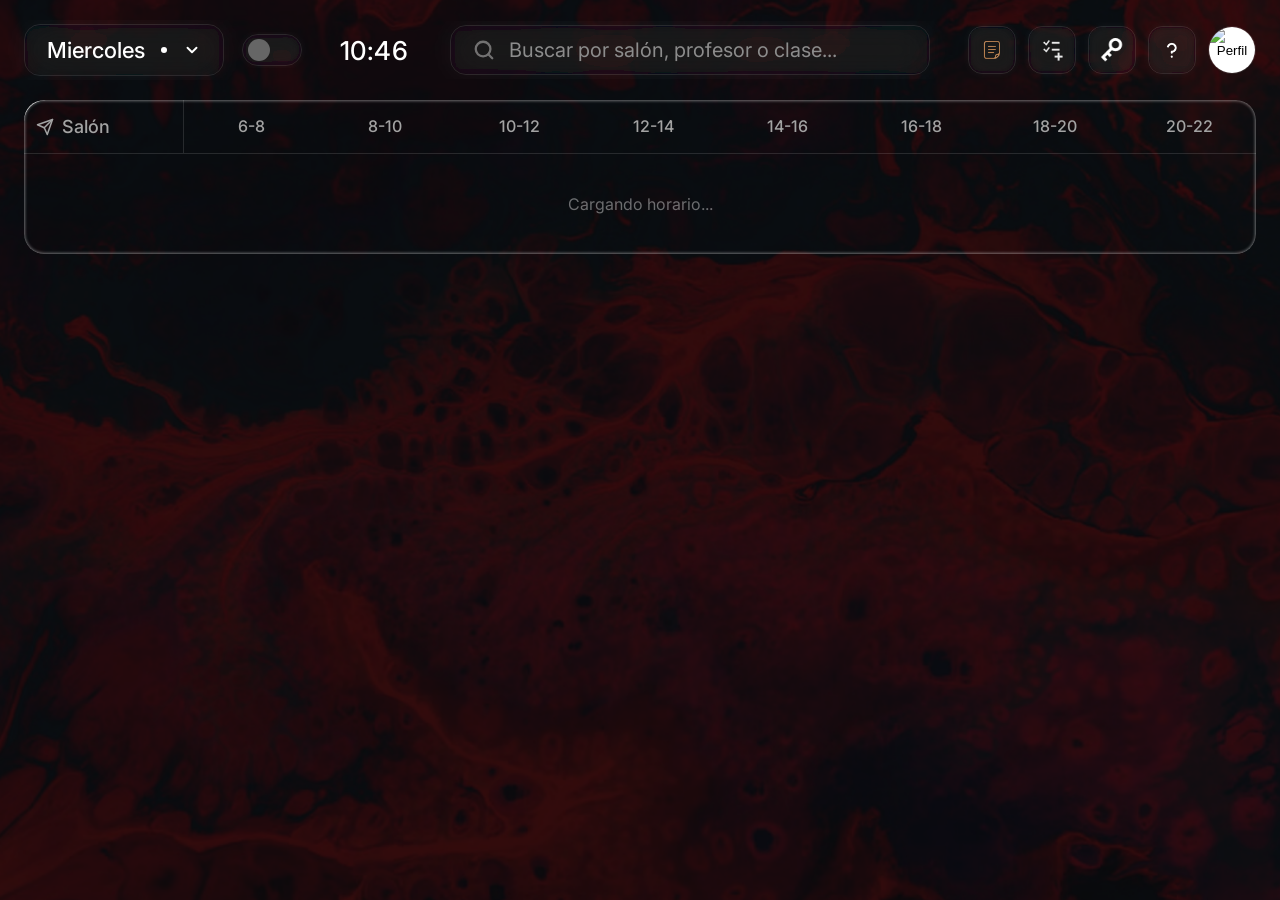
==== index.html @ c446863a "Login with Google on Vercel" ====
<!DOCTYPE html>
<html lang="es">
<head>
    <meta charset="UTF-8">
    <meta name="viewport" content="width=device-width, initial-scale=1.0">
    <title>Gestor de Horarios</title>
    <link rel="icon" type="image/png" href="https://upload.wikimedia.org/wikipedia/en/thumb/4/40/Aphex_Twin_logo.svg/960px-Aphex_Twin_logo.svg.png?_=20250713090340">
    <link rel="stylesheet" href="style.css">
    <style>
        /* ══════════════════════════════════
           OVERLAY OBSERVACIONES
        ══════════════════════════════════ */
        .obs-overlay {
            display: none; position: fixed; inset: 0; z-index: 999;
            background: rgba(0,0,0,0.3);
        }
        .obs-overlay.open { display: block; }

        /* ══════════════════════════════════
           PANEL LATERAL OBSERVACIONES
        ══════════════════════════════════ */
        .obs-panel {
            position: fixed; top: 0; right: -100vw; width: min(420px, 92vw);
            height: 100vh; z-index: 1000; display: flex; flex-direction: column;
            transition: right 0.35s cubic-bezier(0.4,0,0.2,1); overflow: hidden;
        }
        .obs-panel.open { right: 0; }
        .obs-panel::before {
            content: ''; position: absolute; inset: 0;
            background: rgba(10,6,7,0.92);
            backdrop-filter: blur(100px); -webkit-backdrop-filter: blur(100px);
            z-index: 0; border-left: 1px solid rgba(255,255,255,0.1);
        }
        .obs-panel > * { position: relative; z-index: 1; }
        .obs-content {
            flex: 1; overflow-y: auto; padding: 32px 24px 24px;
            scrollbar-width: none; -ms-overflow-style: none;
        }
        .obs-content::-webkit-scrollbar { display: none; }
        .obs-main-title { font-family:'Inter',sans-serif; font-size:28px; font-weight:700; color:#fff; margin:0 0 6px; line-height:1.1; }
        .obs-subtitle { font-family:'Inter',sans-serif; font-size:15px; color:rgba(255,255,255,0.65); margin:0 0 24px; line-height:1.4; }
        .obs-section-title { font-family:'Inter',sans-serif; font-size:18px; font-weight:700; color:#fff; margin:0 0 14px; }
        .obs-textarea { width:100%; background:rgba(255,255,255,0.06); border:1px solid rgba(255,255,255,0.12); border-radius:12px; padding:14px 16px; color:#fff; font-family:'Inter',sans-serif; font-size:15px; resize:none; min-height:90px; outline:none; box-sizing:border-box; transition:border-color 0.2s; }
        .obs-textarea::placeholder { color:rgba(255,255,255,0.3); font-style:italic; }
        .obs-textarea:focus { border-color:rgba(255,255,255,0.28); }
        .obs-add-btn { width:100%; margin-top:10px; padding:13px; background:#1a3a5c; border:1px solid rgba(100,160,230,0.3); border-radius:12px; color:#fff; font-family:'Inter',sans-serif; font-size:16px; font-weight:600; cursor:pointer; transition:background 0.2s; }
        .obs-add-btn:hover { background:#1e4570; }
        .obs-list { margin-top:16px; display:flex; flex-direction:column; gap:10px; }
        .obs-item { background:rgba(255,255,255,0.06); border:1px solid rgba(255,255,255,0.1); border-radius:12px; padding:14px 16px; }
        .obs-item-text { font-family:'Inter',sans-serif; font-size:15px; color:#fff; line-height:1.4; margin-bottom:10px; cursor:text; }
        .obs-item-edit { width:100%; background:rgba(255,255,255,0.08); border:1px solid rgba(255,255,255,0.25); border-radius:8px; padding:10px 12px; color:#fff; font-family:'Inter',sans-serif; font-size:15px; resize:none; min-height:60px; outline:none; box-sizing:border-box; margin-bottom:10px; line-height:1.4; }
        .obs-item-footer { display:flex; align-items:center; justify-content:space-between; }
        .obs-item-meta { font-family:'Inter',sans-serif; font-size:13px; color:rgba(255,255,255,0.4); }
        .obs-item-actions { display:flex; gap:10px; }
        .obs-icon-btn { background:transparent; border:none; cursor:pointer; padding:2px; display:flex; align-items:center; justify-content:center; opacity:0.6; transition:opacity 0.2s; }
        .obs-icon-btn:hover { opacity:1; }
        .obs-divider { height:1px; background:rgba(255,255,255,0.08); margin:24px 0; }
        .obs-empty-text { font-family:'Inter',sans-serif; font-size:14px; color:rgba(255,255,255,0.4); font-style:italic; line-height:1.5; margin:0; text-align:center; }

        /* Observaciones por Celda */
        .obs-per-cell-list { display:flex; flex-direction:column; gap:10px; margin-bottom: 10px; }
        .obs-cell-block { background:rgba(144,174,234,0.07); border:1px solid rgba(144,174,234,0.2); border-radius:12px; padding:12px 14px; }
        .obs-cell-title { font-family:'Inter',sans-serif; font-size:13px; font-weight:700; color:#90AEEA; margin-bottom:8px; text-transform:uppercase; letter-spacing:0.2px; }
        .obs-cell-notes { display:flex; flex-direction:column; gap:6px; }
        .obs-cell-note { font-family:'Inter',sans-serif; font-size:14px; color:#fff; line-height:1.4; padding-left:10px; border-left:2px solid rgba(144,174,234,0.4); }

        /* ══════════════════════════════════
           DROPDOWN DE SELECCIÓN DE DÍA
        ══════════════════════════════════ */
        .day-dropdown {
            display: none; position: fixed; min-width: 180px;
            background: rgba(10,7,8,0.55); backdrop-filter: blur(40px) saturate(150%);
            -webkit-backdrop-filter: blur(40px) saturate(150%);
            border: 1px solid rgba(255,255,255,0.15); border-radius: 16px;
            padding: 6px; z-index: 9999; box-shadow: 0 20px 50px rgba(0,0,0,0.65);
        }
        .day-dropdown.open { display: block; }
        .day-dropdown-item { display:flex; align-items:center; justify-content:space-between; gap:10px; padding:10px 14px; border-radius:10px; font-family:'Inter',sans-serif; font-size:15px; font-weight:500; color:rgba(255,255,255,0.85); cursor:pointer; transition:background 0.15s; white-space:nowrap; }
        .day-dropdown-item:hover { background:rgba(255,255,255,0.08); }
        .day-dropdown-item.dia-seleccionado { background:rgba(144,174,234,0.12); color:#fff; font-weight:600; }
        .day-hoy-tag { display:none; font-size:10.5px; font-weight:700; color:#90AEEA; background:rgba(144,174,234,0.18); padding:2px 8px; border-radius:20px; letter-spacing:0.3px; text-transform:uppercase; }
        .day-dropdown-item.dia-hoy .day-hoy-tag { display:inline-block; }
        .day-dropdown-item.dia-hoy { color:#90AEEA; }

        /* ══════════════════════════════════
           PANEL DE CUENTA / LOGIN
        ══════════════════════════════════ */
        .account-dropdown { display:none; position:fixed; min-width:260px; background:rgba(10,7,8,0.55); backdrop-filter:blur(40px) saturate(150%); -webkit-backdrop-filter:blur(40px) saturate(150%); border:1px solid rgba(255,255,255,0.15); border-radius:16px; padding:14px; z-index:9999; box-shadow:0 20px 50px rgba(0,0,0,0.65); font-family:'Inter',sans-serif; }
        .account-dropdown.open { display:block; }
        .account-google-btn { width:100%; display:flex; align-items:center; justify-content:center; gap:10px; padding:11px 16px; background:rgba(255,255,255,0.95); border:none; border-radius:10px; color:#1f1f1f; font-family:'Inter',sans-serif; font-size:14px; font-weight:600; cursor:pointer; transition:background 0.2s; }
        .account-google-btn:hover { background:#fff; }
        .account-user-info { display:flex; align-items:center; gap:12px; margin-bottom:12px; }
        .account-user-photo { width:42px; height:42px; border-radius:50%; object-fit:cover; flex-shrink:0; }
        .account-user-name { font-size:14px; font-weight:600; color:#fff; }
        .account-user-email { font-size:12px; color:rgba(255,255,255,0.5); }
        .account-role-tag { display:inline-block; font-size:11px; font-weight:700; padding:4px 10px; border-radius:20px; margin-bottom:12px; letter-spacing:0.3px; text-transform:uppercase; background:rgba(255,255,255,0.1); color:rgba(255,255,255,0.6); }
        .account-role-tag.es-admin { background:rgba(144,174,234,0.18); color:#90AEEA; }
        .account-logout-btn { width:100%; padding:10px; background:rgba(255,255,255,0.08); border:1px solid rgba(255,255,255,0.13); border-radius:10px; color:#fff; font-family:'Inter',sans-serif; font-size:13.5px; font-weight:600; cursor:pointer; transition:background 0.2s; }
        .account-logout-btn:hover { background:rgba(255,255,255,0.14); }
        .account-divider { height:1px; background:rgba(255,255,255,0.1); margin:12px 0; }
        .account-action-btn { width:100%; display:flex; align-items:center; gap:10px; padding:10px 12px; background:rgba(255,255,255,0.05); border:1px solid rgba(255,255,255,0.1); border-radius:10px; color:rgba(255,255,255,0.85); font-family:'Inter',sans-serif; font-size:13.5px; font-weight:500; cursor:pointer; transition:background 0.2s; margin-bottom:8px; }
        .account-action-btn:hover { background:rgba(255,255,255,0.1); }
        .account-action-btn:last-of-type { margin-bottom:0; }

        /* ══════════════════════════════════
           PANEL DE GESTIÓN DE ADMINISTRADORES
        ══════════════════════════════════ */
        .admins-panel-backdrop {
            display: none; position: fixed; inset: 0; z-index: 7000;
            background: rgba(0,0,0,0.55); backdrop-filter: blur(12px); -webkit-backdrop-filter: blur(12px);
            align-items: center; justify-content: center; padding: 20px; box-sizing: border-box;
        }
        .admins-panel-backdrop.open { display: flex; }
        .admins-panel-dialog {
            width: 100%; max-width: 460px; max-height: 80vh; overflow-y: auto;
            background: rgba(20,17,18,0.94); border: 1px solid rgba(255,255,255,0.13);
            border-radius: 20px; padding: 24px; color: #fff; font-family: 'Inter', sans-serif;
            box-shadow: 0 24px 60px rgba(0,0,0,0.6); scrollbar-width: none;
        }
        .admins-panel-dialog::-webkit-scrollbar { display: none; }
        .ap-title { font-size: 20px; font-weight: 700; margin: 0 0 8px; }
        .ap-desc { font-size: 13px; color: rgba(255,255,255,0.5); line-height: 1.5; margin: 0 0 16px; }
        .ap-search {
            display: flex; align-items: center; gap: 8px; padding: 9px 13px; margin-bottom: 14px;
            background: rgba(255,255,255,0.06); border: 1px solid rgba(255,255,255,0.12); border-radius: 11px;
        }
        .ap-search input {
            flex: 1; background: none; border: none; outline: none; color: #fff;
            font-family: 'Inter', sans-serif; font-size: 13.5px;
        }
        .ap-search input::placeholder { color: rgba(255,255,255,0.3); }
        .ap-search svg { color: rgba(255,255,255,0.4); flex-shrink: 0; }
        .ap-loading, .ap-empty {
            text-align: center; padding: 24px 0; font-size: 13px; color: rgba(255,255,255,0.35); font-style: italic;
        }
        .ap-usuario {
            display: flex; align-items: center; gap: 11px; padding: 10px;
            border-radius: 11px; margin-bottom: 6px; transition: background 0.15s;
        }
        .ap-usuario:hover { background: rgba(255,255,255,0.04); }
        .ap-usuario-foto { width: 36px; height: 36px; border-radius: 50%; object-fit: cover; flex-shrink: 0; }
        .ap-usuario-info { flex: 1; min-width: 0; }
        .ap-usuario-nombre { font-size: 13.5px; font-weight: 600; color: #fff; overflow: hidden; text-overflow: ellipsis; white-space: nowrap; }
        .ap-usuario-email { font-size: 11.5px; color: rgba(255,255,255,0.4); overflow: hidden; text-overflow: ellipsis; white-space: nowrap; }
        .ap-toggle-btn {
            padding: 6px 12px; border-radius: 8px; font-family: 'Inter', sans-serif; font-size: 12px;
            font-weight: 600; cursor: pointer; border: 1px solid; transition: background 0.2s; flex-shrink: 0; white-space: nowrap;
        }
        .ap-toggle-btn.es-admin { background: rgba(144,174,234,0.15); color: #90AEEA; border-color: rgba(144,174,234,0.35); }
        .ap-toggle-btn.es-admin:hover { background: rgba(220,80,80,0.15); color: #e05252; border-color: rgba(220,80,80,0.3); }
        .ap-toggle-btn.no-admin { background: rgba(255,255,255,0.06); color: rgba(255,255,255,0.65); border-color: rgba(255,255,255,0.13); }
        .ap-toggle-btn.no-admin:hover { background: rgba(111,207,151,0.15); color: #6fcf97; border-color: rgba(111,207,151,0.3); }
        .ap-toggle-btn:disabled { opacity: 0.5; cursor: wait; }
        .ap-btn-cerrar {
            width: 100%; margin-top: 14px; padding: 11px; border-radius: 11px;
            background: rgba(255,255,255,0.1); border: none; color: #fff;
            font-family: 'Inter', sans-serif; font-size: 13.5px; font-weight: 600;
            cursor: pointer; transition: background 0.2s;
        }
        .ap-btn-cerrar:hover { background: rgba(255,255,255,0.16); }

        /* ══════════════════════════════════
           DIÁLOGO DE IMPORTACIÓN DE EXCEL
        ══════════════════════════════════ */
        .import-backdrop { display:none; position:fixed; inset:0; z-index:6000; background:rgba(0,0,0,0.55); backdrop-filter:blur(12px); -webkit-backdrop-filter:blur(12px); align-items:center; justify-content:center; padding:20px; box-sizing:border-box; }
        .import-backdrop.open { display:flex; }
        .import-dialog { width:100%; max-width:480px; max-height:80vh; overflow-y:auto; background:rgba(20,17,18,0.92); border:1px solid rgba(255,255,255,0.13); border-radius:20px; padding:26px; color:#fff; font-family:'Inter',sans-serif; box-shadow:0 24px 60px rgba(0,0,0,0.6); scrollbar-width:none; }
        .import-dialog::-webkit-scrollbar { display:none; }
        .import-title { font-size:21px; font-weight:700; margin:0 0 8px; }
        .import-desc { font-size:13.5px; color:rgba(255,255,255,0.6); line-height:1.5; margin:0 0 18px; }
        .import-desc strong { color:#e0a83d; }
        .import-summary { background:rgba(255,255,255,0.05); border:1px solid rgba(255,255,255,0.1); border-radius:12px; padding:14px 16px; font-size:14px; line-height:1.7; margin-bottom:12px; }
        .import-summary .ok-count { color:#6fcf97; font-weight:700; }
        .import-summary .err-count { color:#e05252; font-weight:700; }
        .import-errors { max-height:160px; overflow-y:auto; font-size:12.5px; color:rgba(255,255,255,0.55); background:rgba(224,82,82,0.07); border:1px solid rgba(224,82,82,0.2); border-radius:10px; padding:10px 12px; margin-bottom:16px; display:none; }
        .import-errors.show { display:block; }
        .import-errors div { padding:3px 0; }
        .import-actions { display:flex; gap:10px; }
        .import-btn { flex:1; padding:12px; border-radius:12px; font-family:'Inter',sans-serif; font-size:14.5px; font-weight:600; cursor:pointer; border:none; transition:background 0.2s, opacity 0.2s; }
        .import-btn-cancel { background:rgba(255,255,255,0.1); color:#fff; }
        .import-btn-cancel:hover { background:rgba(255,255,255,0.16); }
        .import-btn-confirm { background:#1a3a5c; color:#fff; border:1px solid rgba(100,160,230,0.3); }
        .import-btn-confirm:hover { background:#1e4570; }
        .import-btn-confirm:disabled { opacity:0.4; cursor:not-allowed; }

        /* ══════════════════════════════════
           PANTALLA DE LOGIN
        ══════════════════════════════════ */
        .login-screen { display:none; position:fixed; inset:0; z-index:5000; align-items:center; justify-content:center; background:rgba(0,0,0,0.35); backdrop-filter:blur(8px); -webkit-backdrop-filter:blur(8px); }
        .login-screen.show { display:flex; }
        .login-card { width:100%; max-width:420px; margin:24px; padding:56px 48px 44px; border-radius:28px; background:rgba(20,17,18,0.55); border:1px solid rgba(255,255,255,0.12); backdrop-filter:blur(30px) saturate(140%); -webkit-backdrop-filter:blur(30px) saturate(140%); box-shadow:0 30px 70px rgba(0,0,0,0.55); display:flex; flex-direction:column; align-items:center; text-align:center; }
        .login-logo { width:96px; height:auto; margin-bottom:28px; }
        .login-subtitle { font-family:'Inter',sans-serif; font-size:17px; font-weight:500; color:#fff; margin:0 0 22px; }
        .login-google-btn { width:100%; display:flex; align-items:center; justify-content:center; gap:12px; padding:14px 20px; background:rgba(255,255,255,0.07); border:1px solid rgba(255,255,255,0.14); border-radius:14px; color:#fff; font-family:'Inter',sans-serif; font-size:15.5px; font-weight:500; cursor:pointer; transition:background 0.2s; }
        .login-google-btn:hover { background:rgba(255,255,255,0.12); }
        .login-continue-link { margin-top:18px; background:none; border:none; color:rgba(255,255,255,0.4); font-family:'Inter',sans-serif; font-size:13px; cursor:pointer; text-decoration:underline; text-underline-offset:3px; transition:color 0.2s; }
        .login-continue-link:hover { color:rgba(255,255,255,0.65); }

        /* ══════════════════════════════════
           MODO SOLO LECTURA
        ══════════════════════════════════ */
        body.modo-solo-lectura .class-card { cursor:default !important; pointer-events:none; }
        body.modo-solo-lectura .class-card .obs-indicator { pointer-events:none; }

        /* ══════════════════════════════════
           TARJETAS — FUENTES AJUSTADAS
           prof-name más grande, class-subject más pequeña
        ══════════════════════════════════ */
        .class-card { cursor:grab; overflow:hidden; box-sizing:border-box; }
        .class-card:active { cursor:grabbing; }
        .class-card.dragging { opacity:0.4; transform:scale(0.97); }
        .card-wrapper.drag-over .class-card { outline:2px solid rgba(144,174,234,0.8); background:rgba(144,174,234,0.08); }

        /* Nombre del profesor: más grande y con mayor peso */
        .class-card .prof-name {
            font-size: 13px !important;
            font-weight: 700 !important;
            line-height: 1.2 !important;
        }
        /* Nombre de la clase: más pequeño y más delgado */
        .class-card .class-subject {
            font-size: 12px !important;
            font-weight: 400 !important;
            line-height: 1.25 !important;
            color: rgba(255,255,255,0.85) !important;
        }

        .class-card .prof-name,
        .class-card .class-subject,
        .class-card .room-code,
        .class-card .estado-label { overflow-wrap:break-word; word-break:break-word; hyphens:auto; max-width:100%; }
        .class-card .room-code { max-width:calc(100% - 16px); }

        .grid-cell.card-wrapper { min-width:0; overflow:hidden; }
        .schedule-grid { overflow-x:auto; }

        /* ══════════════════════════════════
           DIALOGO INTERCAMBIAR
        ══════════════════════════════════ */
        .swap-backdrop { display:none; position:fixed; inset:0; z-index:2000; background:rgba(0,0,0,0.5); backdrop-filter:blur(12px); -webkit-backdrop-filter:blur(12px); align-items:center; justify-content:center; padding:20px; box-sizing:border-box; }
        .swap-backdrop.open { display:flex; }
        .swap-dialog { width:100%; max-width:420px; background:rgba(28,24,26,0.92); border:1px solid rgba(255,255,255,0.12); border-radius:20px; padding:28px 24px 24px; color:#fff; font-family:'Inter',sans-serif; box-shadow:0 24px 60px rgba(0,0,0,0.6); }
        .swap-title { font-size:24px; font-weight:700; margin:0 0 10px; line-height:1.2; }
        .swap-desc { font-size:14px; color:rgba(255,255,255,0.65); margin:0 0 22px; line-height:1.5; }
        .swap-option { border:1px solid rgba(255,255,255,0.15); border-radius:14px; padding:14px 16px; margin-bottom:12px; cursor:pointer; display:flex; align-items:flex-start; gap:14px; transition:border-color 0.2s,background 0.2s; background:rgba(255,255,255,0.03); }
        .swap-option:hover { background:rgba(255,255,255,0.06); }
        .swap-option.selected { border-color:rgba(144,174,234,0.7); background:rgba(144,174,234,0.07); }
        .swap-radio { width:20px; height:20px; border-radius:50%; border:2px solid rgba(255,255,255,0.3); flex-shrink:0; margin-top:2px; display:flex; align-items:center; justify-content:center; }
        .swap-option.selected .swap-radio { border-color:#90AEEA; }
        .swap-radio-dot { width:10px; height:10px; border-radius:50%; background:#90AEEA; display:none; }
        .swap-option.selected .swap-radio-dot { display:block; }
        .swap-option-label { font-size:16px; font-weight:600; color:#fff; margin-bottom:3px; }
        .swap-option-sub { font-size:13px; color:rgba(255,255,255,0.5); line-height:1.4; }
        .swap-actions { display:flex; gap:12px; margin-top:22px; flex-wrap:wrap; }
        .swap-btn { flex:1; min-width:120px; padding:13px; border-radius:12px; font-family:'Inter',sans-serif; font-size:15px; font-weight:600; cursor:pointer; border:none; transition:background 0.2s; }
        .swap-btn-cancel { background:rgba(255,255,255,0.1); color:#fff; }
        .swap-btn-cancel:hover { background:rgba(255,255,255,0.16); }
        .swap-btn-confirm { background:#1a3a5c; color:#fff; border:1px solid rgba(100,160,230,0.3); }
        .swap-btn-confirm:hover { background:#1e4570; }
        .swap-fecha-fields { display:none; gap:10px; margin:10px 0 4px 34px; }
        .swap-fecha-fields.show { display:flex; }
        .swap-fecha-fields input { flex:1; }
        .swap-error { font-family:'Inter',sans-serif; font-size:13px; color:#e05252; margin:6px 0 0; min-height:18px; }

        /* ══════════════════════════════════
           PANEL EDITAR CELDA
        ══════════════════════════════════ */
        .edit-backdrop { display:none; position:fixed; inset:0; z-index:2500; background:rgba(0,0,0,0.5); backdrop-filter:blur(12px); -webkit-backdrop-filter:blur(12px); align-items:center; justify-content:center; padding:20px; box-sizing:border-box; }
        .edit-backdrop.open { display:flex; }
        .edit-dialog { width:100%; max-width:520px; max-height:90vh; overflow-y:auto; background:rgba(20,17,18,0.88); border:1px solid rgba(255,255,255,0.13); border-radius:22px; padding:26px 26px 22px; color:#fff; font-family:'Inter',sans-serif; box-shadow:0 24px 60px rgba(0,0,0,0.6); scrollbar-width:none; -ms-overflow-style:none; }
        .edit-dialog::-webkit-scrollbar { display:none; }
        .edit-header { display:flex; align-items:center; justify-content:space-between; margin-bottom:6px; }
        .edit-title { font-size:24px; font-weight:700; }
        .edit-novo-toggle { display:flex; align-items:center; gap:10px; }
        .edit-novo-label { font-size:14px; font-weight:500; color:rgba(255,255,255,0.75); }
        .nv-switch { position:relative; width:46px; height:26px; flex-shrink:0; }
        .nv-switch input { opacity:0; width:0; height:0; }
        .nv-slider { position:absolute; inset:0; border-radius:26px; cursor:pointer; background:rgba(255,255,255,0.15); transition:background 0.25s; }
        .nv-slider:before { content:''; position:absolute; height:20px; width:20px; left:3px; bottom:3px; background:#fff; border-radius:50%; transition:transform 0.25s, background 0.25s; }
        .nv-switch input:checked + .nv-slider { background:#c0392b; }
        .nv-switch input:checked + .nv-slider:before { transform:translateX(20px); }
        .edit-subtitle { font-size:14px; color:rgba(255,255,255,0.55); margin:8px 0 18px; line-height:1.4; }
        .edit-field-label { font-size:14px; font-weight:700; color:#fff; margin:0 0 8px; }
        .edit-type-tabs { display:flex; gap:4px; background:rgba(255,255,255,0.05); border:1px solid rgba(255,255,255,0.1); border-radius:14px; padding:4px; margin-bottom:18px; }
        .edit-type-tab { flex:1; text-align:center; padding:9px 6px; border-radius:11px; font-size:13px; font-weight:600; color:rgba(255,255,255,0.55); cursor:pointer; transition:background 0.2s, color 0.2s; white-space:nowrap; }
        .edit-type-tab.active { background:rgba(255,255,255,0.13); color:#fff; }
        .edit-input { width:100%; background:rgba(255,255,255,0.06); border:1px solid rgba(255,255,255,0.12); border-radius:12px; padding:13px 15px; color:#fff; font-family:'Inter',sans-serif; font-size:15px; outline:none; box-sizing:border-box; transition:border-color 0.2s; }
        .edit-input::placeholder { color:rgba(255,255,255,0.32); }
        .edit-input:focus { border-color:rgba(255,255,255,0.3); }
        .edit-row2 { display:grid; grid-template-columns:1fr 1fr; gap:14px; margin:18px 0; }
        .edit-section { margin-bottom:18px; }
        .edit-duration-option { border:1px solid rgba(255,255,255,0.13); border-radius:14px; padding:14px 16px; margin-bottom:10px; cursor:pointer; display:flex; align-items:center; gap:14px; background:rgba(255,255,255,0.045); transition:border-color 0.2s, background 0.2s; }
        .edit-duration-option:hover { background:rgba(255,255,255,0.07); }
        .edit-duration-option.selected { border-color:rgba(144,174,234,0.7); background:rgba(144,174,234,0.08); }
        .edit-radio { width:20px; height:20px; border-radius:50%; border:2px solid rgba(255,255,255,0.3); flex-shrink:0; display:flex; align-items:center; justify-content:center; }
        .edit-duration-option.selected .edit-radio { border-color:#90AEEA; }
        .edit-radio-dot { width:10px; height:10px; border-radius:50%; background:#90AEEA; display:none; }
        .edit-duration-option.selected .edit-radio-dot { display:block; }
        .edit-duration-label { font-size:16px; font-weight:600; }
        .edit-fecha-fields { display:none; gap:10px; margin:0 0 10px 34px; }
        .edit-fecha-fields.show { display:flex; }
        .edit-fecha-fields input { flex:1; }
        .edit-obs-textarea { width:100%; background:rgba(255,255,255,0.06); border:1px solid rgba(255,255,255,0.12); border-radius:12px; padding:13px 15px; color:#fff; font-family:'Inter',sans-serif; font-size:14px; resize:none; min-height:70px; outline:none; box-sizing:border-box; }
        .edit-obs-textarea::placeholder { color:rgba(255,255,255,0.32); }
        .edit-add-obs-btn { width:100%; margin-top:10px; padding:12px; background:rgba(255,255,255,0.08); border:1px solid rgba(255,255,255,0.14); border-radius:12px; color:#fff; font-family:'Inter',sans-serif; font-size:15px; font-weight:600; cursor:pointer; transition:background 0.2s; }
        .edit-add-obs-btn:hover { background:rgba(255,255,255,0.13); }
        .edit-obs-list { display:flex; flex-direction:column; gap:8px; margin-top:10px; }
        .edit-obs-item { background:rgba(255,255,255,0.05); border:1px solid rgba(255,255,255,0.1); border-radius:10px; padding:10px 12px; font-size:13.5px; line-height:1.4; display:flex; justify-content:space-between; align-items:flex-start; gap:8px; }
        .edit-obs-item button { background:none; border:none; color:#e05252; cursor:pointer; flex-shrink:0; opacity:0.7; }
        .edit-obs-item button:hover { opacity:1; }
        .edit-actions { display:flex; gap:10px; margin-top:8px; flex-wrap:wrap; }
        .edit-btn { flex:1; min-width:110px; padding:13px; border-radius:12px; font-family:'Inter',sans-serif; font-size:15px; font-weight:700; cursor:pointer; border:none; transition:background 0.2s, opacity 0.2s; }
        .edit-btn-delete { background:rgba(120,30,30,0.35); color:#ff8a8a; border:1px solid rgba(220,80,80,0.35); flex:1 1 100%; }
        .edit-btn-delete:hover { background:rgba(150,35,35,0.45); }
        .edit-btn-cancel { background:rgba(255,255,255,0.1); color:#fff; }
        .edit-btn-cancel:hover { background:rgba(255,255,255,0.16); }
        .edit-btn-save { background:#1a3a5c; color:#fff; border:1px solid rgba(100,160,230,0.3); }
        .edit-btn-save:hover { background:#1e4570; }

        /* Profesor ausente */
        .prof-name.ausente { color:#e05252 !important; }

        /* Indicador de observaciones */
        .class-card .obs-indicator { position:absolute; top:8px; right:8px; width:8px; height:8px; border-radius:50%; background:#90AEEA; box-shadow:0 0 6px rgba(144,174,234,0.8); }
        .class-card.tipo-mantenimiento .obs-indicator, .class-card.tipo-libre .obs-indicator { top:8px; right:8px; }
        .class-card.tiene-obs:not(.tipo-mantenimiento)::before { background-color:rgba(224,168,61,0.10) !important; box-shadow:inset 2px 2px 0px -2px rgba(255,220,150,0.5), inset 0 0 3px 1px rgba(224,168,61,0.22) !important; }
        .class-card.tiene-obs:not(.tipo-mantenimiento):hover::before { background-color:rgba(224,168,61,0.16) !important; }

        /* Estados de celda */
        .class-card.tipo-mantenimiento, .class-card.tipo-libre { align-items:center; justify-content:center; text-align:center; }
        .class-card.tipo-mantenimiento::before { background-color:rgba(224,168,61,0.14) !important; box-shadow:inset 2px 2px 0px -2px rgba(255,220,150,0.7), inset 0 0 3px 1px rgba(224,168,61,0.35) !important; }
        .class-card.tipo-mantenimiento:hover::before { background-color:rgba(224,168,61,0.22) !important; }
        .class-card.tipo-mantenimiento .estado-label { color:#e0a83d; font-weight:700; font-size:14px; letter-spacing:0.2px; }
        .class-card.tipo-libre .estado-label { color:rgba(255,255,255,0.55); font-weight:600; font-style:italic; font-size:14px; }
        .class-card.tipo-vacio { background:transparent !important; cursor:pointer; }
        .class-card.tipo-vacio::before, .class-card.tipo-vacio::after { display:none !important; }
        .class-card.tipo-vacio:hover { background:rgba(255,255,255,0.03) !important; border-radius:12px; }

        /* top-bar layout */
        .top-bar-row1 { display:contents; }
        .icon-actions-group { margin-left:auto; }

        /* ══════════════════════════════════
           SISTEMA DE BÚSQUEDA
        ══════════════════════════════════ */

        /* Tarjetas resaltadas en la grilla cuando coinciden con la búsqueda */
        .class-card.search-match {
            outline: 2px solid rgba(144,174,234,0.8);
            background: rgba(144,174,234,0.07) !important;
        }
        .class-card.search-match::before {
            background-color: rgba(144,174,234,0.1) !important;
        }
        /* Tarjetas que NO coinciden: se atenúan */
        body.buscando .class-card:not(.search-match):not(.tipo-vacio) {
            opacity: 0.25;
            transition: opacity 0.2s;
        }
        body.buscando .class-card.tipo-vacio {
            opacity: 0.1;
        }
        /* Filas de sala sin ninguna coincidencia: se ocultan completamente */
        body.buscando .grid-row-sin-match {
            display: none !important;
        }

        /* Panel de resultados de otros días */
        .search-results-panel {
            display: none;
            margin-top: 24px;
        }
        .search-results-panel.visible { display: block; }

        .search-otros-dias {
            border-radius: 20px;
            overflow: hidden;
            border: 1px solid rgba(255,255,255,0.1);
            background: rgba(255,255,255,0.02);
            backdrop-filter: blur(20px);
            -webkit-backdrop-filter: blur(20px);
            margin-bottom: 16px;
        }

        .search-otros-label {
            display: flex;
            align-items: center;
            gap: 8px;
            padding: 14px 20px;
            font-family: 'Inter', sans-serif;
            font-size: 12px;
            font-weight: 700;
            color: rgba(255,255,255,0.4);
            text-transform: uppercase;
            letter-spacing: 0.5px;
            border-bottom: 1px solid rgba(255,255,255,0.08);
            background: rgba(255,255,255,0.03);
        }

        .search-dia-grupo {
            border-bottom: 1px solid rgba(255,255,255,0.07);
        }
        .search-dia-grupo:last-child { border-bottom: none; }

        .search-dia-header {
            display: flex;
            align-items: center;
            justify-content: space-between;
            padding: 12px 20px 10px;
            font-family: 'Inter', sans-serif;
        }
        .search-dia-nombre {
            font-size: 15px;
            font-weight: 700;
            color: #fff;
        }
        .search-dia-count {
            font-size: 12.5px;
            color: rgba(255,255,255,0.4);
        }
        .search-dia-ver {
            font-size: 12.5px;
            color: #90AEEA;
            cursor: pointer;
            background: none;
            border: none;
            font-family: 'Inter', sans-serif;
            font-weight: 600;
            padding: 0;
            transition: opacity 0.2s;
        }
        .search-dia-ver:hover { opacity: 0.75; }

        .search-resultado-fila {
            display: grid;
            grid-template-columns: 130px 150px 1fr auto;
            align-items: center;
            gap: 12px;
            padding: 10px 20px;
            border-top: 1px solid rgba(255,255,255,0.05);
            font-family: 'Inter', sans-serif;
            transition: background 0.15s;
        }
        .search-resultado-fila:hover { background: rgba(255,255,255,0.04); }

        .search-res-hora {
            display: flex;
            align-items: center;
            gap: 6px;
            font-size: 13px;
            color: rgba(255,255,255,0.5);
            white-space: nowrap;
        }
        .search-res-salon {
            display: flex;
            align-items: center;
            gap: 6px;
            font-size: 13px;
            color: rgba(255,255,255,0.5);
            white-space: nowrap;
            overflow: hidden;
            text-overflow: ellipsis;
        }
        .search-res-info {
            display: flex;
            align-items: center;
            gap: 10px;
            min-width: 0;
            overflow: hidden;
        }
        .search-res-nombre {
            font-size: 14px;
            font-weight: 600;
            color: #fff;
            white-space: nowrap;
            overflow: hidden;
            text-overflow: ellipsis;
        }
        .search-res-prof {
            font-size: 12.5px;
            color: rgba(255,255,255,0.5);
            white-space: nowrap;
        }
        .search-res-grupo {
            font-size: 11.5px;
            color: rgba(255,255,255,0.35);
            background: rgba(255,255,255,0.07);
            padding: 2px 8px;
            border-radius: 6px;
            white-space: nowrap;
            flex-shrink: 0;
        }

        /* Texto resaltado en los resultados */
        .search-highlight {
            color: #90AEEA;
            font-weight: 700;
        }

        .search-sin-resultados {
            padding: 32px 20px;
            text-align: center;
            font-family: 'Inter', sans-serif;
            font-size: 14px;
            color: rgba(255,255,255,0.35);
            font-style: italic;
        }

        /* Leyenda debajo */
        .search-leyenda {
            display: flex;
            align-items: center;
            justify-content: center;
            gap: 24px;
            padding: 8px 0;
        }
        .search-leyenda-item {
            display: flex;
            align-items: center;
            gap: 6px;
            font-family: 'Inter', sans-serif;
            font-size: 12.5px;
            color: rgba(255,255,255,0.4);
        }
        .search-leyenda-dot {
            width: 10px;
            height: 10px;
            border-radius: 50%;
            flex-shrink: 0;
        }
        .search-leyenda-dot.clase { background: rgba(144,174,234,0.7); }
        .search-leyenda-dot.mant { background: #e0a83d; }
        .search-leyenda-dot.libre { background: rgba(255,255,255,0.35); }
        .restante-list { display:none; grid-template-columns:200px; width:100%; margin-top:24px; border-radius:20px; overflow:hidden; border:1px solid rgba(255,255,255,0.12); background:rgba(255,255,255,0.02); }
        .restante-list.active { display:grid; }
        .schedule-wrapper.oculto-por-restante { display:none !important; }
        .rh-cell { padding:12px 8px; text-align:center; display:flex; align-items:center; justify-content:center; flex-wrap:wrap; gap:4px; color:rgba(255,255,255,0.55); font-size:13px; font-weight:600; background:rgba(255,255,255,0.04); border-bottom:1px solid rgba(255,255,255,0.1); min-width:0; overflow:hidden; }
        .rh-cell.rh-salon-label { justify-content:flex-start; text-transform:uppercase; letter-spacing:0.4px; font-size:12px; flex-wrap:nowrap; }
        .rh-cell.rh-actual { color:#90AEEA; }
        .rh-now-tag { display:inline-block; background:rgba(144,174,234,0.18); color:#90AEEA; font-size:10px; font-weight:700; padding:2px 9px; border-radius:20px; letter-spacing:0.3px; text-transform:uppercase; }
        .restante-room-name { padding:14px 16px; display:flex; align-items:center; font-size:14px; font-weight:600; color:#fff; border-right:1px solid rgba(255,255,255,0.08); border-bottom:1px solid rgba(255,255,255,0.08); line-height:1.25; }
        .restante-class-cell { padding:6px; display:flex; align-items:stretch; border-right:1px solid rgba(255,255,255,0.05); border-bottom:1px solid rgba(255,255,255,0.08); min-width:0; min-height:88px; overflow:hidden; }
        .restante-class-cell .class-card { width:100%; min-width:0; overflow:hidden; }
        .restante-class-cell .prof-name, .restante-class-cell .class-subject, .restante-class-cell .room-code { overflow-wrap:break-word; word-break:break-word; max-width:100%; }
        .restante-class-cell.vacio { color:rgba(255,255,255,0.2); align-items:center; justify-content:center; }
        .restante-col-actual { background:rgba(144,174,234,0.05); }
        .rh-cell.rh-atenuada { opacity:0.45; }
        .restante-col-atenuada { opacity:0.45; }
        .restante-col-atenuada .class-card { filter:grayscale(15%); }

        @media (max-width:1100px) and (min-width:769px) {
            .class-card .prof-name { font-size:11px !important; line-height:1.15 !important; }
            .class-card .class-subject { font-size:10.5px !important; line-height:1.2 !important; padding-right:4px !important; }
            .room-code { font-size:10.5px !important; }
            .class-card { padding:8px 8px !important; min-height:80px !important; }
        }

        /* ══════════════════════════════════
           MÓVIL
        ══════════════════════════════════ */
        .mobile-schedule { display:none; }

        @media (max-width:768px) {
            body { padding:12px 10px; }
            .restante-list { display:none !important; }
            .top-bar { display:flex; flex-direction:column; gap:8px; width:100%; }
            .top-bar-row1 { display:flex; align-items:center; gap:8px; width:100%; }
            .day-selector { padding:6px 10px; border-radius:10px; flex-shrink:0; }
            .day-text { font-size:14px; }
            .status-dot { display:none; }
            .chevron-icon { width:14px; height:14px; }
            .toggle-switch { width:42px; height:24px; flex-shrink:0; }
            .toggle-slider:before { height:16px; width:16px; bottom:3px; left:3px; }
            .toggle-input:checked + .toggle-slider:before { transform:translateX(18px); }
            .time-clock { font-size:16px; margin:0 0 0 auto; flex-shrink:0; }
            .icon-actions-group { order:10; width:100%; display:flex; justify-content:center; gap:10px; }
            .glass-btn-icon { width:42px; height:42px; flex:none; border-radius:12px; }
            .glass-btn-icon img { width:20px; height:20px; }
            .search-container { width:100%; padding:8px 12px; border-radius:10px; box-sizing:border-box; }
            .search-input { font-size:14px; }
            .schedule-wrapper { display:none !important; }
            .mobile-schedule { display:block; margin-top:14px; }
            .mobile-room-nav { display:flex; align-items:center; gap:8px; margin-bottom:12px; background:rgba(255,255,255,0.04); border:1px solid rgba(255,255,255,0.1); border-radius:14px; padding:10px 12px; }
            .mobile-nav-btn { width:32px; height:32px; background:rgba(255,255,255,0.08); border:1px solid rgba(255,255,255,0.12); border-radius:8px; color:#fff; display:flex; align-items:center; justify-content:center; cursor:pointer; flex-shrink:0; transition:background 0.2s; }
            .mobile-nav-btn:hover { background:rgba(255,255,255,0.15); }
            .mobile-nav-btn:disabled { opacity:0.25; cursor:default; }
            .mobile-room-title { flex:1; text-align:center; font-size:14px; font-weight:600; color:#fff; line-height:1.3; }
            .mobile-room-counter { font-size:12px; color:rgba(255,255,255,0.4); white-space:nowrap; flex-shrink:0; }
            .mobile-slots { display:flex; flex-direction:column; gap:7px; }
            .mobile-slot { display:flex; align-items:stretch; gap:0; background:rgba(255,255,255,0.04); border:1px solid rgba(255,255,255,0.09); border-radius:12px; overflow:hidden; min-height:64px; }
            .mobile-slot-time { font-size:12px; font-weight:600; color:rgba(255,255,255,0.4); min-width:40px; display:flex; align-items:center; justify-content:center; border-right:1px solid rgba(255,255,255,0.08); padding:10px 6px; line-height:1.2; text-align:center; flex-shrink:0; }
            .mobile-slot-card { flex:1; display:flex; flex-direction:column; justify-content:center; padding:10px 12px; gap:3px; }
            .mobile-slot-card .prof-name { font-size:11px; font-weight:700; color:#90AEEA; text-transform:uppercase; line-height:1.2; margin:0; }
            .mobile-slot-card .class-subject { font-size:12px; font-weight:400; color:#fff; line-height:1.3; }
            .mobile-slot-card .room-code { font-size:11px; color:rgba(255,255,255,0.38); position:static; }
            .mobile-dots { display:flex; justify-content:center; gap:6px; margin-top:14px; flex-wrap:wrap; }
            .mobile-dot { width:6px; height:6px; border-radius:50%; background:rgba(255,255,255,0.2); cursor:pointer; transition:background 0.2s, transform 0.2s; }
            .mobile-dot.active { background:#fff; transform:scale(1.4); }
            .mobile-slot.col-actual-mobile { background:rgba(255,255,255,0.09); border-color:rgba(255,255,255,0.22); }
            .mobile-slot.col-atenuada-mobile { opacity:0.45; }
            .mobile-now-tag { display:inline-block; background:rgba(144,174,234,0.18); color:#90AEEA; font-size:9px; font-weight:700; padding:2px 7px; border-radius:20px; letter-spacing:0.3px; text-transform:uppercase; vertical-align:middle; margin-left:4px; }
            .swap-dialog { padding:22px 18px 20px; }
            .swap-title { font-size:20px; }
            .swap-actions { flex-direction:column; }
            .edit-dialog { padding:20px 18px 18px; max-height:88vh; }
            .edit-title { font-size:20px; }
            .edit-row2 { grid-template-columns:1fr; gap:10px; }
            .edit-type-tab { font-size:11.5px; padding:8px 4px; }
            .edit-actions { flex-direction:column; }
            .edit-btn { width:100%; }
        }
    </style>
    <script src="https://cdn.jsdelivr.net/npm/@supabase/supabase-js@2"></script>
    <script src="https://cdn.jsdelivr.net/npm/xlsx@0.18.5/dist/xlsx.full.min.js"></script>
</head>
<body>

<svg style="width:0;height:0;position:absolute;z-index:-1;">
    <defs>
        <filter id="container-glass"><feTurbulence type="fractalNoise" baseFrequency="0.01" numOctaves="2" result="noise"/><feDisplacementMap in="SourceGraphic" in2="noise" scale="5" xChannelSelector="R" yChannelSelector="G"/><feGaussianBlur stdDeviation="8"/></filter>
        <filter id="btn-glass"><feGaussianBlur stdDeviation="4"/></filter>
    </defs>
</svg>
<svg style="width:0;height:0;position:absolute;z-index:-1;">
    <defs>
        <filter id="large-glass"><feGaussianBlur in="SourceGraphic" stdDeviation="15"/><feColorMatrix type="matrix" values="1 0 0 0 0  0 1 0 0 0  0 0 1 0 0  0 0 0 1 0"/></filter>
        <filter id="small-glass"><feGaussianBlur in="SourceGraphic" stdDeviation="5"/></filter>
    </defs>
</svg>

<div class="obs-overlay" id="obs-overlay" onclick="closeObsPanel()"></div>
<div class="obs-panel" id="obs-panel">
    <div class="obs-content">
        <h1 class="obs-main-title">Observaciones</h1>
        <p class="obs-subtitle">Estos son los pendientes u observaciones disponibles.</p>
        <h2 class="obs-section-title">Pendientes Generales</h2>
        <textarea class="obs-textarea" id="obs-input" placeholder="Escribe un pendiente o nota general..."></textarea>
        <button class="obs-add-btn" onclick="addPendiente()">+ Añadir Pendiente</button>
        <div class="obs-list" id="obs-list">
            <div class="obs-item">
                <div class="obs-item-text" ondblclick="editarPendiente(this)">Esto es un ejemplo de un pendiente reunión semana tecnológica 10 de junio 2pm</div>
                <div class="obs-item-footer">
                    <span class="obs-item-meta">User 01 jun, 15:44</span>
                    <div class="obs-item-actions">
                        <button class="obs-icon-btn" title="Editar" onclick="editarPendiente(this.closest('.obs-item').querySelector('.obs-item-text,.obs-item-edit'))"><svg width="18" height="18" viewBox="0 0 24 24" fill="none" stroke="rgba(255,255,255,0.7)" stroke-width="2" stroke-linecap="round" stroke-linejoin="round"><path d="M11 4H4a2 2 0 0 0-2 2v14a2 2 0 0 0 2 2h14a2 2 0 0 0 2-2v-7"/><path d="M18.5 2.5a2.121 2.121 0 0 1 3 3L12 15l-4 1 1-4 9.5-9.5z"/></svg></button>
                        <button class="obs-icon-btn" title="Eliminar" onclick="this.closest('.obs-item').remove()"><svg width="18" height="18" viewBox="0 0 24 24" fill="none" stroke="#e05252" stroke-width="2" stroke-linecap="round" stroke-linejoin="round"><polyline points="3 6 5 6 21 6"/><path d="M19 6l-1 14a2 2 0 0 1-2 2H8a2 2 0 0 1-2-2L5 6"/><path d="M10 11v6"/><path d="M14 11v6"/><path d="M9 6V4a1 1 0 0 1 1-1h4a1 1 0 0 1 1 1v2"/></svg></button>
                    </div>
                </div>
            </div>
        </div>
        <div class="obs-divider"></div>
        <h2 class="obs-section-title">Observaciones por Celda</h2>
        <div id="obs-per-cell-list" class="obs-per-cell-list"></div>
        <p class="obs-empty-text" id="obs-per-cell-empty">No hay observaciones por celda. Añádelas desde el editor<br>de cada clase.</p>
    </div>
</div>

<div class="swap-backdrop" id="swap-backdrop">
    <div class="swap-dialog">
        <h2 class="swap-title">Intercambiar Clases</h2>
        <p class="swap-desc" id="swap-desc">Vas a intercambiar las clases entre (Nombre sala) y (Nombre sala). ¿Por cuánto tiempo será válido?</p>
        <div class="swap-option selected" id="opt-permanente" onclick="selectSwapOption('permanente')"><div class="swap-radio"><div class="swap-radio-dot"></div></div><div><div class="swap-option-label">Permanente</div><div class="swap-option-sub">El intercambio queda hasta que se elimine manualmente</div></div></div>
        <div class="swap-option" id="opt-fecha" onclick="selectSwapOption('fecha')"><div class="swap-radio"><div class="swap-radio-dot"></div></div><div><div class="swap-option-label">Hasta una fecha y hora especifica</div><div class="swap-option-sub">Al pasar esa fecha, el intercambio se deshace automáticamente</div></div></div>
        <div class="swap-fecha-fields" id="swap-fecha-fields">
            <input type="date" class="edit-input" id="swap-fecha" placeholder="Fecha límite">
            <input type="time" class="edit-input" id="swap-hora" placeholder="Hora límite">
        </div>
        <p class="swap-error" id="swap-error"></p>
        <div class="swap-actions">
            <button class="swap-btn swap-btn-cancel" onclick="cancelSwap()">Cancelar</button>
            <button class="swap-btn swap-btn-confirm" onclick="confirmSwap()">Confirmar Intercambio</button>
        </div>
    </div>
</div>

<div class="edit-backdrop" id="edit-backdrop">
    <div class="edit-dialog">
        <div class="edit-header">
            <span class="edit-title">Editar Celda</span>
            <div class="edit-novo-toggle">
                <span class="edit-novo-label">No viene</span>
                <div class="nv-switch"><input type="checkbox" id="edit-ausente-toggle"><label for="edit-ausente-toggle" class="nv-slider"></label></div>
            </div>
        </div>
        <p class="edit-subtitle" id="edit-context">Lunes: 16-18 Laboratorio de Bases de Datos Avanzadas</p>
        <div class="edit-field-label">Tipo</div>
        <div class="edit-type-tabs">
            <div class="edit-type-tab active" data-type="clase" onclick="selectEditType('clase')">Clase</div>
            <div class="edit-type-tab" data-type="mantenimiento" onclick="selectEditType('mantenimiento')">Mantenimiento</div>
            <div class="edit-type-tab" data-type="libre" onclick="selectEditType('libre')">Libre</div>
            <div class="edit-type-tab" data-type="vaciar" onclick="selectEditType('vaciar')">Vaciar</div>
        </div>
        <div id="edit-clase-fields">
            <div class="edit-section"><div class="edit-field-label">Nombre de la Clase</div><input type="text" class="edit-input" id="edit-nombre-clase" placeholder="Ej: Bases de Datos Avanzadas"></div>
            <div class="edit-row2">
                <div><div class="edit-field-label">Código</div><input type="text" class="edit-input" id="edit-codigo" placeholder="2025784"></div>
                <div><div class="edit-field-label">Grupo</div><input type="text" class="edit-input" id="edit-grupo" placeholder="1"></div>
            </div>
            <div class="edit-section"><div class="edit-field-label">Profesor</div><input type="text" class="edit-input" id="edit-profesor" placeholder="Nombre Profesor"></div>
        </div>
        <div class="edit-section">
            <div class="edit-field-label">Duración</div>
            <div class="edit-duration-option selected" id="dur-permanente" onclick="selectDuration('permanente')"><div class="edit-radio"><div class="edit-radio-dot"></div></div><span class="edit-duration-label">Permanente</span></div>
            <div class="edit-duration-option" id="dur-fecha" onclick="selectDuration('fecha')"><div class="edit-radio"><div class="edit-radio-dot"></div></div><span class="edit-duration-label">Hasta una fecha y hora</span></div>
            <div class="edit-fecha-fields" id="edit-fecha-fields"><input type="date" class="edit-input" id="edit-fecha"><input type="time" class="edit-input" id="edit-hora"></div>
        </div>
        <div class="edit-section">
            <div class="edit-field-label">Observaciones</div>
            <textarea class="edit-obs-textarea" id="edit-obs-input" placeholder="Añadir observación a esta celda..."></textarea>
            <button class="edit-add-obs-btn" onclick="addCellObservacion()">+ Añadir observación</button>
            <div class="edit-obs-list" id="edit-obs-list"></div>
        </div>
        <div class="edit-actions">
            <button class="edit-btn edit-btn-delete" onclick="borrarEdicion()">Borrar Edición</button>
            <button class="edit-btn edit-btn-cancel" onclick="cancelEdit()">Cancelar</button>
            <button class="edit-btn edit-btn-save" onclick="guardarEdit()">Guardar</button>
        </div>
    </div>
</div>

<div class="login-screen" id="login-screen">
    <div class="login-card">
        <img src="img/logo.webp" alt="Logo" class="login-logo">
        <p class="login-subtitle">Inicia sesión para modificar los horarios</p>
        <button class="login-google-btn" id="btn-google-login-full">
            <svg width="20" height="20" viewBox="0 0 24 24"><path fill="#4285F4" d="M22.56 12.25c0-.78-.07-1.53-.2-2.25H12v4.26h5.92c-.26 1.37-1.04 2.53-2.21 3.31v2.77h3.57c2.08-1.92 3.28-4.74 3.28-8.09z"/><path fill="#34A853" d="M12 23c2.97 0 5.46-.98 7.28-2.66l-3.57-2.77c-.98.66-2.23 1.06-3.71 1.06-2.86 0-5.29-1.93-6.16-4.53H2.18v2.84C3.99 20.53 7.7 23 12 23z"/><path fill="#FBBC05" d="M5.84 14.09c-.22-.66-.35-1.36-.35-2.09s.13-1.43.35-2.09V7.07H2.18C1.43 8.55 1 10.22 1 12s.43 3.45 1.18 4.93l2.85-2.22.81-.62z"/><path fill="#EA4335" d="M12 5.38c1.62 0 3.06.56 4.21 1.64l3.15-3.15C17.45 2.09 14.97 1 12 1 7.7 1 3.99 3.47 2.18 7.07l3.66 2.84c.87-2.6 3.3-4.53 6.16-4.53z"/></svg>
            Iniciar sesión con Google
        </button>
        <button class="login-continue-link" id="btn-continuar-sin-sesion">Continuar sin iniciar sesión (solo lectura)</button>
    </div>
</div>

<header class="top-bar">
    <div class="top-bar-row1">
        <div class="glass-panel day-selector" id="day-selector-btn">
            <span class="day-text" id="day-text">Miercoles</span>
            <span class="status-dot" id="status-dot"></span>
            <svg class="chevron-icon" width="18" height="18" viewBox="0 0 24 24" fill="none" stroke="currentColor" stroke-width="2.5" stroke-linecap="round" stroke-linejoin="round"><polyline points="6 9 12 15 18 9"/></svg>
        </div>
        <div class="toggle-switch">
            <input type="checkbox" id="header-toggle" class="toggle-input">
            <label for="header-toggle" class="glass-panel toggle-slider"></label>
        </div>
        <div class="time-clock" id="reloj">10:46</div>
    </div>
    <div class="glass-panel search-container">
        <svg class="search-icon" width="22" height="22" viewBox="0 0 24 24" fill="none" stroke="#727171" stroke-width="2.5" stroke-linecap="round" stroke-linejoin="round"><circle cx="11" cy="11" r="8"/><line x1="21" y1="21" x2="16.65" y2="16.65"/></svg>
        <input type="text" id="search-input" class="search-input" placeholder="Buscar por salón, profesor o clase..." autocomplete="off"/>
    </div>
    <div class="icon-actions-group">
        <button class="glass-btn-icon" title="Observaciones" id="btn-observaciones"><img src="img/Observaciones.webp" alt="Observaciones"></button>
        <a href="actividades.html"><button class="glass-btn-icon" title="Actividades"><img src="img/Actividades.webp" alt="Actividades"></button></a>
        <a href="passwords.html"><button class="glass-btn-icon" title="Passwords"><img src="img/Passwords.webp" alt="Passwords"></button></a>
        <a href="problemas.html"><button class="glass-btn-icon" title="Problems"><img src="img/Problems.webp" alt="Problems"></button></a>
        <button class="glass-btn-icon profile-btn" title="Iniciar sesión" id="btn-login">
            <img src="img/Wizard.webp" alt="Perfil" class="profile-img" id="profile-img">
        </button>
    </div>
</header>

<div class="account-dropdown" id="account-dropdown">
    <div id="account-logged-out">
        <button class="account-google-btn" id="btn-google-login">
            <svg width="18" height="18" viewBox="0 0 24 24"><path fill="#4285F4" d="M22.56 12.25c0-.78-.07-1.53-.2-2.25H12v4.26h5.92c-.26 1.37-1.04 2.53-2.21 3.31v2.77h3.57c2.08-1.92 3.28-4.74 3.28-8.09z"/><path fill="#34A853" d="M12 23c2.97 0 5.46-.98 7.28-2.66l-3.57-2.77c-.98.66-2.23 1.06-3.71 1.06-2.86 0-5.29-1.93-6.16-4.53H2.18v2.84C3.99 20.53 7.7 23 12 23z"/><path fill="#FBBC05" d="M5.84 14.09c-.22-.66-.35-1.36-.35-2.09s.13-1.43.35-2.09V7.07H2.18C1.43 8.55 1 10.22 1 12s.43 3.45 1.18 4.93l2.85-2.22.81-.62z"/><path fill="#EA4335" d="M12 5.38c1.62 0 3.06.56 4.21 1.64l3.15-3.15C17.45 2.09 14.97 1 12 1 7.7 1 3.99 3.47 2.18 7.07l3.66 2.84c.87-2.6 3.3-4.53 6.16-4.53z"/></svg>
            Iniciar sesión con Google
        </button>
    </div>
    <div id="account-logged-in" style="display:none;">
        <div class="account-user-info">
            <img id="account-user-photo" class="account-user-photo" src="" alt="">
            <div>
                <div class="account-user-name" id="account-user-name">—</div>
                <div class="account-user-email" id="account-user-email">—</div>
            </div>
        </div>
        <div class="account-role-tag" id="account-role-tag">Solo lectura</div>
        <div class="account-divider"></div>
        <button class="account-action-btn" id="btn-export-excel">
            <svg width="16" height="16" viewBox="0 0 24 24" fill="none" stroke="currentColor" stroke-width="2" stroke-linecap="round" stroke-linejoin="round"><path d="M21 15v4a2 2 0 0 1-2 2H5a2 2 0 0 1-2-2v-4"/><polyline points="7 10 12 15 17 10"/><line x1="12" y1="15" x2="12" y2="3"/></svg>
            Exportar Excel
        </button>
        <button class="account-action-btn" id="btn-import-excel" style="display:none;">
            <svg width="16" height="16" viewBox="0 0 24 24" fill="none" stroke="currentColor" stroke-width="2" stroke-linecap="round" stroke-linejoin="round"><path d="M21 15v4a2 2 0 0 1-2 2H5a2 2 0 0 1-2-2v-4"/><polyline points="17 8 12 3 7 8"/><line x1="12" y1="3" x2="12" y2="15"/></svg>
            Importar Excel
        </button>
        <input type="file" id="excel-file-input" accept=".xlsx,.xls" style="display:none;">
        <button class="account-action-btn" id="btn-gestionar-admins" style="display:none;" onclick="abrirPanelAdmins()">
            <svg width="16" height="16" viewBox="0 0 24 24" fill="none" stroke="currentColor" stroke-width="2" stroke-linecap="round" stroke-linejoin="round"><path d="M17 21v-2a4 4 0 0 0-4-4H5a4 4 0 0 0-4 4v2"/><circle cx="9" cy="7" r="4"/><path d="M23 21v-2a4 4 0 0 0-3-3.87"/><path d="M16 3.13a4 4 0 0 1 0 7.75"/></svg>
            Gestionar Administradores
        </button>
        <div class="account-divider"></div>
        <button class="account-logout-btn" id="btn-logout">Cerrar sesión</button>
    </div>
</div>

<!-- Panel de gestión de administradores -->
<div class="admins-panel-backdrop" id="admins-panel-backdrop">
    <div class="admins-panel-dialog">
        <h2 class="ap-title">Gestionar Administradores</h2>
        <p class="ap-desc">Las personas que inicien sesión aparecerán en esta lista. Conviértelas en administrador para que puedan editar el horario.</p>
        <div class="ap-search">
            <svg width="15" height="15" viewBox="0 0 24 24" fill="none" stroke="currentColor" stroke-width="2.5" stroke-linecap="round" stroke-linejoin="round"><circle cx="11" cy="11" r="8"/><line x1="21" y1="21" x2="16.65" y2="16.65"/></svg>
            <input type="text" id="ap-buscar" placeholder="Buscar por nombre o correo...">
        </div>
        <div id="ap-lista"><div class="ap-loading">Cargando usuarios...</div></div>
        <button class="ap-btn-cerrar" onclick="cerrarPanelAdmins()">Cerrar</button>
    </div>
</div>

<div class="import-backdrop" id="import-backdrop">
    <div class="import-dialog">
        <h2 class="import-title">Importar Horario desde Excel</h2>
        <p class="import-desc">Revisa el resumen antes de confirmar. <strong>Esto reemplazará todo el horario actual.</strong></p>
        <div class="import-summary" id="import-summary"></div>
        <div class="import-errors" id="import-errors"></div>
        <div class="import-actions">
            <button class="import-btn import-btn-cancel" id="btn-cancel-import">Cancelar</button>
            <button class="import-btn import-btn-confirm" id="btn-confirm-import" disabled>Confirmar e Importar</button>
        </div>
    </div>
</div>

<div class="day-dropdown" id="day-dropdown">
    <div class="day-dropdown-item" data-day="Lunes">Lunes<span class="day-hoy-tag">Hoy</span></div>
    <div class="day-dropdown-item" data-day="Martes">Martes<span class="day-hoy-tag">Hoy</span></div>
    <div class="day-dropdown-item" data-day="Miercoles">Miercoles<span class="day-hoy-tag">Hoy</span></div>
    <div class="day-dropdown-item" data-day="Jueves">Jueves<span class="day-hoy-tag">Hoy</span></div>
    <div class="day-dropdown-item" data-day="Viernes">Viernes<span class="day-hoy-tag">Hoy</span></div>
    <div class="day-dropdown-item" data-day="Sabado">Sabado<span class="day-hoy-tag">Hoy</span></div>
</div>

<main class="schedule-wrapper">
    <div class="schedule-grid" id="schedule-grid">
        <div class="grid-cell header-cell top-left-cell">
            <svg width="18" height="18" viewBox="0 0 24 24" fill="none" stroke="currentColor" stroke-width="2" stroke-linecap="round" stroke-linejoin="round"><line x1="22" y1="2" x2="11" y2="13"/><polygon points="22 2 15 22 11 13 2 9 22 2"/></svg>
            Salón
        </div>
        <div class="grid-cell header-cell" data-col-hour="0">6-8</div>
        <div class="grid-cell header-cell" data-col-hour="1">8-10</div>
        <div class="grid-cell header-cell" data-col-hour="2">10-12</div>
        <div class="grid-cell header-cell" data-col-hour="3">12-14</div>
        <div class="grid-cell header-cell" data-col-hour="4">14-16</div>
        <div class="grid-cell header-cell" data-col-hour="5">16-18</div>
        <div class="grid-cell header-cell" data-col-hour="6">18-20</div>
        <div class="grid-cell header-cell" data-col-hour="7">20-22</div>
        <div id="schedule-grid-rows-placeholder" style="grid-column:1/-1;padding:40px;text-align:center;color:rgba(255,255,255,0.4);font-family:'Inter',sans-serif;">Cargando horario...</div>
    </div>
</main>

<div class="restante-list" id="restante-list"></div>

<!-- PANEL DE BÚSQUEDA — aparece bajo la grilla cuando hay texto en el buscador -->
<div class="search-results-panel" id="search-results-panel">
    <!-- Resultados del día actual (grilla filtrada) se muestran en la grilla normal -->
    <div class="search-otros-dias" id="search-otros-dias"></div>
    <div class="search-leyenda">
        <span class="search-leyenda-item"><span class="search-leyenda-dot clase"></span>Clase</span>
        <span class="search-leyenda-item"><span class="search-leyenda-dot mant"></span>Mantenimiento</span>
        <span class="search-leyenda-item"><span class="search-leyenda-dot libre"></span>Práctica libre</span>
    </div>
</div>

<div class="mobile-schedule" id="mobile-schedule">
    <div class="mobile-room-nav">
        <button class="mobile-nav-btn" id="mob-prev" onclick="mobileNav(-1)"><svg width="14" height="14" viewBox="0 0 24 24" fill="none" stroke="currentColor" stroke-width="2.5" stroke-linecap="round" stroke-linejoin="round"><polyline points="15 18 9 12 15 6"/></svg></button>
        <span class="mobile-room-title" id="mob-room-title">—</span>
        <span class="mobile-room-counter" id="mob-counter">1 / 9</span>
        <button class="mobile-nav-btn" id="mob-next" onclick="mobileNav(1)"><svg width="14" height="14" viewBox="0 0 24 24" fill="none" stroke="currentColor" stroke-width="2.5" stroke-linecap="round" stroke-linejoin="round"><polyline points="9 18 15 12 9 6"/></svg></button>
    </div>
    <div class="mobile-slots" id="mob-slots"></div>
    <div class="mobile-dots" id="mob-dots"></div>
</div>

<script>
/* ══ SUPABASE ══ */
const SUPABASE_URL = 'https://nwjcuosceidgnfyfeuqe.supabase.co';
const SUPABASE_ANON_KEY = 'sb_publishable_H95FvNeaJdxrWTAJElW-FA_K_thenik';
const supabaseClient = window.supabase.createClient(SUPABASE_URL, SUPABASE_ANON_KEY);
let currentUser = null;
let isCurrentUserAdmin = false;

async function checkIsAdmin(email) {
    if (!email) return false;
    const { data, error } = await supabaseClient.from('admins').select('email').eq('email', email).maybeSingle();
    return !error && !!data;
}

async function refreshAuthUI() {
    const { data: { session } } = await supabaseClient.auth.getSession();
    currentUser = session ? session.user : null;
    const profileImg = document.getElementById('profile-img');
    const loggedOutBox = document.getElementById('account-logged-out');
    const loggedInBox = document.getElementById('account-logged-in');
    if (currentUser) {
        isCurrentUserAdmin = await checkIsAdmin(currentUser.email);
        const photo = currentUser.user_metadata?.avatar_url || 'img/Wizard.webp';
        const name = currentUser.user_metadata?.full_name || currentUser.email;
        profileImg.src = photo;
        document.getElementById('account-user-photo').src = photo;
        document.getElementById('account-user-name').textContent = name;
        document.getElementById('account-user-email').textContent = currentUser.email;
        const roleTag = document.getElementById('account-role-tag');
        roleTag.textContent = isCurrentUserAdmin ? 'Administrador' : 'Solo lectura';
        roleTag.classList.toggle('es-admin', isCurrentUserAdmin);
        loggedOutBox.style.display = 'none';
        loggedInBox.style.display = 'block';
        registrarUsuarioApp(currentUser);
    } else {
        isCurrentUserAdmin = false;
        profileImg.src = 'img/Wizard.webp';
        loggedOutBox.style.display = 'block';
        loggedInBox.style.display = 'none';
    }
    const btnGestionAdmins = document.getElementById('btn-gestionar-admins');
    if (btnGestionAdmins) btnGestionAdmins.style.display = isCurrentUserAdmin ? 'flex' : 'none';
    aplicarPermisosEdicion();
    actualizarPantallaLogin();
}

/* Registra (o actualiza) al usuario en usuarios_app cada vez que inicia sesión.
   Esto es lo que permite que el panel de admins vea quién se ha registrado. */
async function registrarUsuarioApp(user) {
    try {
        await supabaseClient.from('usuarios_app').upsert({
            email: user.email,
            nombre: user.user_metadata?.full_name || user.email,
            foto_url: user.user_metadata?.avatar_url || null,
            ultimo_login: new Date().toISOString()
        }, { onConflict: 'email' });
    } catch (err) {
        console.error('Error registrando usuario:', err);
    }
}

function actualizarPantallaLogin() {
    const screen = document.getElementById('login-screen');
    const yaEligioContinuar = sessionStorage.getItem('continuar_sin_sesion') === 'true';
    screen.classList.toggle('show', !currentUser && !yaEligioContinuar);
}

document.getElementById('btn-google-login-full').addEventListener('click', async () => {
    await supabaseClient.auth.signInWithOAuth({ provider:'google', options:{ redirectTo:window.location.href } });
});
document.getElementById('btn-continuar-sin-sesion').addEventListener('click', () => {
    sessionStorage.setItem('continuar_sin_sesion','true');
    document.getElementById('login-screen').classList.remove('show');
});
function aplicarPermisosEdicion() {
    document.body.classList.toggle('modo-solo-lectura', !isCurrentUserAdmin);
    const btnImport = document.getElementById('btn-import-excel');
    if (btnImport) btnImport.style.display = isCurrentUserAdmin ? 'flex' : 'none';
}
document.getElementById('btn-login').addEventListener('click', (e) => {
    e.stopPropagation();
    const dropdown = document.getElementById('account-dropdown');
    const isOpening = !dropdown.classList.contains('open');
    if (isOpening) {
        const btn = document.getElementById('btn-login');
        const rect = btn.getBoundingClientRect();
        dropdown.style.top = (rect.bottom + 8) + 'px';
        dropdown.style.right = (window.innerWidth - rect.right) + 'px';
        dropdown.classList.add('open');
    } else { dropdown.classList.remove('open'); }
});
document.getElementById('account-dropdown').addEventListener('click', (e) => e.stopPropagation());
document.addEventListener('click', () => document.getElementById('account-dropdown').classList.remove('open'));
document.getElementById('btn-google-login').addEventListener('click', async () => {
    await supabaseClient.auth.signInWithOAuth({ provider:'google', options:{ redirectTo:window.location.href } });
});
document.getElementById('btn-logout').addEventListener('click', async () => {
    await supabaseClient.auth.signOut();
    document.getElementById('account-dropdown').classList.remove('open');
    refreshAuthUI();
});
supabaseClient.auth.onAuthStateChange((_event, _session) => { refreshAuthUI(); });
refreshAuthUI();

/* ══ RELOJ ══ */
function actualizarReloj() {
    document.getElementById('reloj').textContent = new Date().toLocaleTimeString('es-CO',{timeZone:'America/Bogota',hour:'2-digit',minute:'2-digit',hour12:false});
}
actualizarReloj();
setInterval(actualizarReloj, 1000);

/* ══ SELECTOR DE DÍA ══ */
const DIAS_SEMANA = ['Lunes','Martes','Miercoles','Jueves','Viernes','Sabado'];
function getDiaHoyBogota() {
    const ahora = new Date(new Date().toLocaleString('en-US',{timeZone:'America/Bogota'}));
    const idx = ahora.getDay();
    return idx === 0 ? null : DIAS_SEMANA[idx-1];
}
function marcarDiaHoyEnDropdown() {
    const diaHoy = getDiaHoyBogota();
    document.querySelectorAll('.day-dropdown-item').forEach(item => item.classList.toggle('dia-hoy', item.dataset.day === diaHoy));
}
function actualizarStatusDot() {
    const dot = document.getElementById('status-dot');
    dot.style.display = (document.getElementById('day-text').textContent.trim() === getDiaHoyBogota()) ? '' : 'none';
}
function seleccionarDia(dia) {
    document.getElementById('day-text').textContent = dia;
    document.querySelectorAll('.day-dropdown-item').forEach(item => item.classList.toggle('dia-seleccionado', item.dataset.day === dia));
    closeDayDropdown();
    actualizarStatusDot();
    if (typeof recargarHorarioCompleto === 'function') recargarHorarioCompleto();
}
function toggleDayDropdown(e) {
    e.stopPropagation();
    const dropdown = document.getElementById('day-dropdown');
    const isOpening = !dropdown.classList.contains('open');
    if (isOpening) {
        const rect = document.getElementById('day-selector-btn').getBoundingClientRect();
        dropdown.style.top = (rect.bottom + 8) + 'px';
        dropdown.style.left = rect.left + 'px';
        dropdown.classList.add('open');
    } else { dropdown.classList.remove('open'); }
}
function closeDayDropdown() { document.getElementById('day-dropdown').classList.remove('open'); }
document.getElementById('day-selector-btn').addEventListener('click', toggleDayDropdown);
document.querySelectorAll('.day-dropdown-item').forEach(item => {
    item.addEventListener('click', (e) => { e.stopPropagation(); seleccionarDia(item.dataset.day); });
});
document.addEventListener('click', closeDayDropdown);
document.getElementById('day-dropdown').addEventListener('click', (e) => e.stopPropagation());
window.addEventListener('scroll', () => {
    const dropdown = document.getElementById('day-dropdown');
    if (dropdown.classList.contains('open')) {
        const rect = document.getElementById('day-selector-btn').getBoundingClientRect();
        dropdown.style.top = (rect.bottom + 8) + 'px';
        dropdown.style.left = rect.left + 'px';
    }
}, true);
window.addEventListener('resize', closeDayDropdown);
marcarDiaHoyEnDropdown();

// Seleccionar automáticamente el día real de hoy al abrir la página.
// Si es domingo (no hay clases), se queda en Lunes por defecto.
(function() {
    const diaHoy = getDiaHoyBogota();
    const diaInicial = diaHoy || 'Lunes';
    document.getElementById('day-text').textContent = diaInicial;
    document.querySelectorAll('.day-dropdown-item').forEach(item => {
        item.classList.toggle('dia-seleccionado', item.dataset.day === diaInicial);
    });
    actualizarStatusDot();
})();

/* ══ MODO HORARIO RESTANTE ══ */
const FRANJAS_INICIO = [6,8,10,12,14,16,18,20];
const GRACIA_MIN = 30;
function getColumnaRealIndex() {
    const ahora = new Date(new Date().toLocaleString('en-US',{timeZone:'America/Bogota'}));
    const m = ahora.getHours()*60+ahora.getMinutes();
    for (let i=0;i<FRANJAS_INICIO.length;i++) {
        const ini=FRANJAS_INICIO[i]*60, fin=(i<FRANJAS_INICIO.length-1?FRANJAS_INICIO[i+1]*60:22*60);
        if(m>=ini&&m<fin) return i;
    }
    return m<FRANJAS_INICIO[0]*60?-1:FRANJAS_INICIO.length;
}
function getRangoVisibleHorario() {
    const ahora = new Date(new Date().toLocaleString('en-US',{timeZone:'America/Bogota'}));
    const m = ahora.getHours()*60+ahora.getMinutes();
    const actual = getColumnaRealIndex();
    if(actual<0||actual>=FRANJAS_INICIO.length) return {primeraVisible:actual,actual};
    const dentroDeGracia=(m-FRANJAS_INICIO[actual]*60)<GRACIA_MIN;
    const primeraVisible=(dentroDeGracia&&actual>0)?actual-1:actual;
    return {primeraVisible,actual};
}
function getColumnaActualIndex() { return getRangoVisibleHorario().primeraVisible; }
function aplicarModoHorario() {
    const toggle = document.getElementById('header-toggle');
    const modoRestante = toggle.checked;
    const desktopGrid = document.querySelector('.schedule-wrapper');
    const listView = document.getElementById('restante-list');
    if (modoRestante) { desktopGrid.classList.add('oculto-por-restante'); listView.classList.add('active'); renderRestanteList(); }
    else { desktopGrid.classList.remove('oculto-por-restante'); listView.classList.remove('active'); }
    actualizarVistaMovilModo();
}
function renderRestanteList() {
    const {primeraVisible, actual} = getRangoVisibleHorario();
    const grid = document.getElementById('restante-list');
    if(actual<0||actual>=TIMES.length) {
        grid.style.gridTemplateColumns='1fr';
        grid.innerHTML=`<div class="restante-room-name" style="border-right:none;border-bottom:none;color:rgba(255,255,255,0.4);font-style:italic;font-weight:400;">${actual<0?'Aún no inicia la jornada.':'La jornada de hoy ya finalizó.'}</div>`;
        return;
    }
    const franjasRestantes=[];
    for(let i=primeraVisible;i<TIMES.length;i++) franjasRestantes.push(i);
    const colTemplate=`200px repeat(${franjasRestantes.length}, 1fr)`;
    grid.style.gridTemplateColumns=colTemplate;
    let html='';
    html+=`<div class="rh-cell rh-salon-label"><svg width="13" height="13" viewBox="0 0 24 24" fill="none" stroke="currentColor" stroke-width="2" stroke-linecap="round" stroke-linejoin="round"><line x1="22" y1="2" x2="11" y2="13"/><polygon points="22 2 15 22 11 13 2 9 22 2"/></svg>Salón</div>`;
    franjasRestantes.forEach(idx=>{
        const esActual=idx===actual, esAnt=idx<actual;
        const[h1,h2]=TIMES[idx].split('-');
        html+=`<div class="rh-cell${esActual?' rh-actual':''}${esAnt?' rh-atenuada':''}"><svg width="13" height="13" viewBox="0 0 24 24" fill="none" stroke="currentColor" stroke-width="2" stroke-linecap="round" stroke-linejoin="round"><circle cx="12" cy="12" r="10"/><polyline points="12 6 12 12 16 14"/></svg>${h1}:00 - ${h2}:00${esActual?'<span class="rh-now-tag">Ahora</span>':''}</div>`;
    });
    ROOMS.forEach(room=>{
        html+=`<div class="restante-room-name">${room.name}</div>`;
        franjasRestantes.forEach(idx=>{
            const slot=room.slots[idx], esActual=idx===actual, esAnt=idx<actual;
            let cardClass='class-card', cardInner='', dataAttrs='';
            if(slot&&slot.tipo==='mantenimiento'){cardClass+=' tipo-mantenimiento';cardInner=`<span class="estado-label">Mantenimiento</span>`;if(slot.celdaId)dataAttrs+=` data-celda-id="${slot.celdaId}"`;}
            else if(slot&&slot.tipo==='libre'){cardClass+=' tipo-libre';cardInner=`<span class="estado-label">Practica Libre</span>`;if(slot.celdaId)dataAttrs+=` data-celda-id="${slot.celdaId}"`;}
            else if(slot&&slot.subject){cardInner=`<span class="prof-name${slot.ausente?' ausente':''}">${slot.prof}</span><span class="class-subject">${slot.subject}</span><span class="room-code">${slot.grupo?'G'+slot.grupo:''}</span>`;if(slot.celdaId)dataAttrs+=` data-celda-id="${slot.celdaId}"`;if(slot.code)dataAttrs+=` data-codigo="${slot.code}"`;if(slot.grupo)dataAttrs+=` data-grupo="${slot.grupo}"`;}
            else{cardClass+=' tipo-vacio';}
            const claseExtra=esActual?' restante-col-actual':(esAnt?' restante-col-atenuada':'');
            html+=`<div class="restante-class-cell card-wrapper${claseExtra}" data-hora-idx="${idx}"><div class="${cardClass}"${dataAttrs}>${cardInner}</div></div>`;
        });
    });
    grid.innerHTML=html;
    if(typeof initDragAndDropCards==='function') initDragAndDropCards();
}
document.getElementById('header-toggle').addEventListener('change', aplicarModoHorario);
setInterval(()=>{ if(document.getElementById('header-toggle').checked) aplicarModoHorario(); },30000);

/* ══ OBSERVACIONES ══ */
function openObsPanel(){document.getElementById('obs-panel').classList.add('open');document.getElementById('obs-overlay').classList.add('open');}
function closeObsPanel(){document.getElementById('obs-panel').classList.remove('open');document.getElementById('obs-overlay').classList.remove('open');}
document.getElementById('btn-observaciones').addEventListener('click', openObsPanel);
function editarPendiente(el){
    if(el.tagName==='TEXTAREA') return;
    const txt=el.innerText;
    const ta=document.createElement('textarea');ta.className='obs-item-edit';ta.value=txt;
    el.replaceWith(ta);ta.focus();
    function guardar(){const n=document.createElement('div');n.className='obs-item-text';n.innerText=ta.value.trim()||txt;n.ondblclick=()=>editarPendiente(n);ta.replaceWith(n);}
    ta.addEventListener('blur',guardar);
    ta.addEventListener('keydown',e=>{if(e.key==='Enter'&&!e.shiftKey){e.preventDefault();guardar();}if(e.key==='Escape'){ta.value=txt;guardar();}});
}
function addPendiente(){
    const input=document.getElementById('obs-input');const text=input.value.trim();if(!text)return;
    const now=new Date();const months=['ene','feb','mar','abr','may','jun','jul','ago','sep','oct','nov','dic'];
    const meta=`User ${now.getDate().toString().padStart(2,'0')} ${months[now.getMonth()]}, ${now.getHours().toString().padStart(2,'0')}:${now.getMinutes().toString().padStart(2,'0')}`;
    const item=document.createElement('div');item.className='obs-item';
    const textEl=document.createElement('div');textEl.className='obs-item-text';textEl.innerText=text;textEl.ondblclick=()=>editarPendiente(textEl);
    const footer=document.createElement('div');footer.className='obs-item-footer';
    footer.innerHTML=`<span class="obs-item-meta">${meta}</span><div class="obs-item-actions"><button class="obs-icon-btn" title="Editar"><svg width="18" height="18" viewBox="0 0 24 24" fill="none" stroke="rgba(255,255,255,0.7)" stroke-width="2" stroke-linecap="round" stroke-linejoin="round"><path d="M11 4H4a2 2 0 0 0-2 2v14a2 2 0 0 0 2 2h14a2 2 0 0 0 2-2v-7"/><path d="M18.5 2.5a2.121 2.121 0 0 1 3 3L12 15l-4 1 1-4 9.5-9.5z"/></svg></button><button class="obs-icon-btn" title="Eliminar"><svg width="18" height="18" viewBox="0 0 24 24" fill="none" stroke="#e05252" stroke-width="2" stroke-linecap="round" stroke-linejoin="round"><polyline points="3 6 5 6 21 6"/><path d="M19 6l-1 14a2 2 0 0 1-2 2H8a2 2 0 0 1-2-2L5 6"/><path d="M10 11v6"/><path d="M14 11v6"/><path d="M9 6V4a1 1 0 0 1 1-1h4a1 1 0 0 1 1 1v2"/></svg></button></div>`;
    footer.querySelector('[title="Editar"]').addEventListener('click',()=>editarPendiente(item.querySelector('.obs-item-text,.obs-item-edit')));
    footer.querySelector('[title="Eliminar"]').addEventListener('click',()=>item.remove());
    item.appendChild(textEl);item.appendChild(footer);
    document.getElementById('obs-list').appendChild(item);input.value='';
}
(function(){
    const ini=document.querySelector('.obs-item');if(!ini)return;
    ini.querySelector('[title="Editar"]').addEventListener('click',()=>editarPendiente(ini.querySelector('.obs-item-text,.obs-item-edit')));
    ini.querySelector('[title="Eliminar"]').addEventListener('click',()=>ini.remove());
})();

/* ══ DRAG & DROP ══ */
let dragSrc=null,swapTarget=null;
function initDragAndDropCards(){
    document.querySelectorAll('.class-card').forEach(card=>{
        card.setAttribute('draggable',true);
        card.addEventListener('dragstart',function(e){if(!isCurrentUserAdmin){e.preventDefault();return;}dragSrc=this.closest('.card-wrapper');this.classList.add('dragging');e.dataTransfer.effectAllowed='move';});
        card.addEventListener('dragend',function(){this.classList.remove('dragging');document.querySelectorAll('.card-wrapper').forEach(w=>w.classList.remove('drag-over'));});
        let didDrag=false;
        card.addEventListener('dragstart',()=>{didDrag=true;});
        card.addEventListener('click',function(e){if(didDrag){didDrag=false;return;}openEditCell(this);});
    });
    document.querySelectorAll('.card-wrapper').forEach(w=>{
        w.addEventListener('dragover',e=>{e.preventDefault();if(w!==dragSrc){document.querySelectorAll('.card-wrapper').forEach(x=>x.classList.remove('drag-over'));w.classList.add('drag-over');}});
        w.addEventListener('dragleave',()=>w.classList.remove('drag-over'));
        w.addEventListener('drop',e=>{
            e.preventDefault();w.classList.remove('drag-over');
            if(!dragSrc||w===dragSrc)return;
            // Validar misma franja antes de abrir el diálogo
            if(getFranjaIdx(dragSrc)!==getFranjaIdx(w)||getFranjaIdx(w)===-1){
                dragSrc=null;
                alert('Solo puedes intercambiar clases de la misma franja horaria.\nEj: una clase de 8-10 solo puede cambiar con otra clase de 8-10.');
                return;
            }
            swapTarget=w;
            document.getElementById('swap-desc').textContent=`Vas a intercambiar las clases entre ${getRoomNameForWrapper(dragSrc)} y ${getRoomNameForWrapper(swapTarget)}. ¿Por cuánto tiempo será válido?`;
            document.getElementById('swap-error').textContent='';
            document.getElementById('swap-fecha').value='';
            document.getElementById('swap-hora').value='';
            document.getElementById('opt-permanente').classList.add('selected');
            document.getElementById('opt-fecha').classList.remove('selected');
            document.getElementById('swap-fecha-fields').classList.remove('show');
            document.getElementById('swap-backdrop').classList.add('open');
        });
    });
}
function getRoomNameForWrapper(wrapper){
    if(!wrapper) return 'Sala';
    if(wrapper.classList.contains('restante-class-cell')){
        let el=wrapper.previousElementSibling;
        while(el){if(el.classList.contains('restante-room-name'))return el.textContent.trim();el=el.previousElementSibling;}
        return 'Sala';
    }
    const all=Array.from(document.querySelectorAll('#schedule-grid > div'));
    const cols=9,idx=all.indexOf(wrapper);
    if(idx===-1)return 'Sala';
    return all[Math.floor(idx/cols)*cols]?.textContent.trim()||'Sala';
}
function selectSwapOption(opt){
    document.getElementById('opt-permanente').classList.toggle('selected',opt==='permanente');
    document.getElementById('opt-fecha').classList.toggle('selected',opt==='fecha');
    document.getElementById('swap-fecha-fields').classList.toggle('show', opt==='fecha');
}
function cancelSwap(){document.getElementById('swap-backdrop').classList.remove('open');dragSrc=null;swapTarget=null;}

/* Obtiene el índice de franja de un card-wrapper (funciona en grilla normal y en restante) */
function getFranjaIdx(wrapper) {
    if (!wrapper) return -1;
    // Vista Horario Restante: data-hora-idx guardado en el wrapper
    if (wrapper.dataset.horaIdx !== undefined) return parseInt(wrapper.dataset.horaIdx, 10);
    // Grilla desktop: posición en la grilla de 9 columnas
    const all = Array.from(document.querySelectorAll('#schedule-grid > div'));
    const cols = 9, idx = all.indexOf(wrapper);
    if (idx === -1) return -1;
    return (idx % cols) - 1; // 0-indexed franja (col 1 = franja 0, col 2 = franja 1, ...)
}

async function confirmSwap(){
    const errorEl = document.getElementById('swap-error');
    errorEl.textContent = '';

    if(!dragSrc||!swapTarget)return;

    // Validar que ambas celdas estén en la misma franja horaria
    const franjaOrigen = getFranjaIdx(dragSrc);
    const franjaDestino = getFranjaIdx(swapTarget);
    if (franjaOrigen !== franjaDestino || franjaOrigen === -1) {
        errorEl.textContent = 'Solo puedes intercambiar clases de la misma franja horaria.';
        return;
    }

    // Validar fecha si eligió "hasta una fecha"
    const esPorFecha = document.getElementById('opt-fecha').classList.contains('selected');
    let fechaExpiracion = null;
    if (esPorFecha) {
        const fecha = document.getElementById('swap-fecha').value;
        const hora = document.getElementById('swap-hora').value || '23:59';
        if (!fecha) { errorEl.textContent = 'Debes indicar una fecha límite.'; return; }
        fechaExpiracion = new Date(`${fecha}T${hora}:00`);
        if (fechaExpiracion <= new Date()) { errorEl.textContent = 'La fecha límite debe ser en el futuro.'; return; }
        fechaExpiracion = fechaExpiracion.toISOString();
    }

    // Intercambio visual
    const s = dragSrc.querySelector('.class-card'), t = swapTarget.querySelector('.class-card');
    if(s&&t){const tmp=s.innerHTML;s.innerHTML=t.innerHTML;t.innerHTML=tmp;
        // Intercambiar también los data attributes de celdaId
        const tmpId=s.dataset.celdaId;s.dataset.celdaId=t.dataset.celdaId;t.dataset.celdaId=tmpId;
    }

    // Persistir en Supabase si ambas celdas tienen ID
    const idOrigen = s?.dataset.celdaId;
    const idDestino = t?.dataset.celdaId;
    if (idOrigen && idDestino && isCurrentUserAdmin) {
        try {
            const payload = {
                celda_origen_id: idOrigen,
                celda_destino_id: idDestino,
                tipo_duracion: esPorFecha ? 'fecha' : 'permanente',
                fecha_expiracion: fechaExpiracion
            };
            const { error } = await supabaseClient.from('intercambios').insert(payload);
            if (error) throw error;
            // Invalidar caché del día para refrescar si se recarga
            const diaActivo = document.getElementById('day-text')?.textContent.trim();
            if (diaActivo) invalidarCacheCeldas(diaActivo);
        } catch(err) {
            console.error('Error guardando intercambio:', err);
            // El intercambio visual ya ocurrió, solo avisamos del error de persistencia
            errorEl.textContent = 'El intercambio se aplicó visualmente pero no se pudo guardar en la base de datos.';
            return;
        }
    }

    document.getElementById('swap-backdrop').classList.remove('open');
    dragSrc=null;swapTarget=null;
}

/* ══ EDITAR CELDA ══ */
let currentEditCard=null,editType='clase',editDuration='permanente',cellObservaciones=[];
const DIAS=['Domingo','Lunes','Martes','Miercoles','Jueves','Viernes','Sabado'];
const HORAS=['6-8','8-10','10-12','12-14','14-16','16-18','18-20','20-22'];

function getCellContext(card){
    const wrapper=card.closest('.card-wrapper');
    const diaActivo=document.getElementById('day-text')?document.getElementById('day-text').textContent.trim():'Lunes';
    if(wrapper&&wrapper.classList.contains('restante-class-cell')){
        const roomName=getRoomNameForWrapper(wrapper);
        const horaIdx=wrapper.dataset.horaIdx!==undefined?parseInt(wrapper.dataset.horaIdx,10):-1;
        return{roomName,hora:HORAS[horaIdx]||'',diaActivo};
    }
    const allCells=Array.from(document.querySelectorAll('#schedule-grid > div'));
    const cols=9,idx=allCells.indexOf(wrapper);
    const colIdx=idx%cols,rowStart=Math.floor(idx/cols)*cols;
    return{roomName:allCells[rowStart]?allCells[rowStart].textContent.trim():'Sala',hora:HORAS[colIdx-1]||'',diaActivo};
}

function openEditCell(card){
    if(!isCurrentUserAdmin)return;
    currentEditCard=card;
    const ctx=getCellContext(card);
    document.getElementById('edit-context').textContent=`${ctx.diaActivo}: ${ctx.hora} ${ctx.roomName}`;
    const profEl=card.querySelector('.prof-name'),subjEl=card.querySelector('.class-subject'),codeEl=card.querySelector('.room-code');
    document.getElementById('edit-nombre-clase').value=subjEl?subjEl.textContent.trim():'';
    document.getElementById('edit-profesor').value=profEl?profEl.textContent.trim():'';
    let codigoActual,grupoActual;
    if(card.dataset.tipo!==undefined){codigoActual=card.dataset.codigo||'';grupoActual=card.dataset.grupo||'';}
    else{codigoActual=codeEl?codeEl.textContent.trim():'';grupoActual='';}
    document.getElementById('edit-codigo').value=codigoActual;
    document.getElementById('edit-grupo').value=grupoActual;
    document.getElementById('edit-ausente-toggle').checked=profEl?profEl.classList.contains('ausente'):false;
    const tipoActual=card.dataset.tipo||'clase';
    selectEditType(tipoActual==='vaciar'?'clase':tipoActual);
    selectDuration('permanente');
    document.getElementById('edit-fecha').value='';document.getElementById('edit-hora').value='';

    // Cargar observaciones desde Supabase si la celda tiene ID,
    // o desde el dataset local si aún no fue guardada en Supabase
    cellObservaciones = [];
    renderCellObservaciones();
    document.getElementById('edit-obs-input').value='';
    document.getElementById('edit-backdrop').classList.add('open');

    const celdaId = card.dataset.celdaId;
    if (celdaId) {
        cargarObservacionesCelda(celdaId);
    } else {
        // Celda sin ID aún (nueva/sin guardar): usar las que estén en dataset
        const local = card.dataset.observaciones ? JSON.parse(card.dataset.observaciones) : [];
        cellObservaciones = local.map(t => ({id: null, texto: t}));
        renderCellObservaciones();
    }
}

/* Carga observaciones de la celda desde Supabase */
async function cargarObservacionesCelda(celdaId) {
    try {
        const { data, error } = await supabaseClient
            .from('observaciones_celda')
            .select('id, texto')
            .eq('celda_id', celdaId)
            .order('created_at');
        if (error) throw error;
        cellObservaciones = (data || []).map(o => ({id: o.id, texto: o.texto}));
        renderCellObservaciones();
        // Actualizar panel lateral y dataset con los datos reales
        if (currentEditCard) {
            const ctx = getCellContext(currentEditCard);
            sincronizarIndicadorObservaciones(currentEditCard, cellObservaciones);
            syncCellObservacionesToPanel(currentEditCard, ctx, cellObservaciones.map(o=>o.texto));
        }
    } catch(err) {
        console.error('Error cargando observaciones:', err);
    }
}

function selectEditType(type){
    editType=type;
    document.querySelectorAll('.edit-type-tab').forEach(t=>t.classList.toggle('active',t.dataset.type===type));
    document.getElementById('edit-clase-fields').style.display=(type==='clase')?'block':'none';
}
document.getElementById('edit-ausente-toggle').addEventListener('change',function(){
    if(!currentEditCard)return;
    const profEl=currentEditCard.querySelector('.prof-name');
    if(profEl)profEl.classList.toggle('ausente',this.checked);
});
function selectDuration(opt){
    editDuration=opt;
    document.getElementById('dur-permanente').classList.toggle('selected',opt==='permanente');
    document.getElementById('dur-fecha').classList.toggle('selected',opt==='fecha');
    document.getElementById('edit-fecha-fields').classList.toggle('show',opt==='fecha');
}

/* cellObservaciones ahora es [{id, texto}] donde id es el UUID de Supabase (o null si es local) */
function renderCellObservaciones(){
    document.getElementById('edit-obs-list').innerHTML=cellObservaciones.map((obs,i)=>
        `<div class="edit-obs-item"><span>${obs.texto}</span><button onclick="removeCellObservacion(${i})" title="Eliminar">✕</button></div>`).join('');
}

async function addCellObservacion(){
    const input=document.getElementById('edit-obs-input');
    const text=input.value.trim();if(!text)return;
    input.value='';

    // Si la celda ya tiene ID en Supabase, guardar la observación inmediatamente
    const celdaId = currentEditCard?.dataset.celdaId;
    if (celdaId) {
        try {
            const { data, error } = await supabaseClient
                .from('observaciones_celda')
                .insert({ celda_id: celdaId, texto: text })
                .select('id').single();
            if (error) throw error;
            cellObservaciones.push({id: data.id, texto: text});
        } catch(err) {
            console.error('Error guardando observación:', err);
            cellObservaciones.push({id: null, texto: text}); // guardar local igual
        }
    } else {
        cellObservaciones.push({id: null, texto: text});
    }
    renderCellObservaciones();
    if (currentEditCard) {
        const ctx = getCellContext(currentEditCard);
        sincronizarIndicadorObservaciones(currentEditCard, cellObservaciones);
        syncCellObservacionesToPanel(currentEditCard, ctx, cellObservaciones.map(o=>o.texto));
    }
}

async function removeCellObservacion(i){
    const obs = cellObservaciones[i];
    // Si tiene ID de Supabase, eliminarla de la base de datos
    if (obs.id) {
        try {
            const { error } = await supabaseClient.from('observaciones_celda').delete().eq('id', obs.id);
            if (error) throw error;
        } catch(err) {
            console.error('Error eliminando observación:', err);
        }
    }
    cellObservaciones.splice(i,1);
    renderCellObservaciones();
    if (currentEditCard) {
        const ctx = getCellContext(currentEditCard);
        sincronizarIndicadorObservaciones(currentEditCard, cellObservaciones);
        syncCellObservacionesToPanel(currentEditCard, ctx, cellObservaciones.map(o=>o.texto));
    }
}

/* Actualiza el punto indicador y la clase tiene-obs en la tarjeta */
function sincronizarIndicadorObservaciones(card, observaciones) {
    const tieneObs = observaciones.length > 0;
    card.classList.toggle('tiene-obs', tieneObs);
    const indicator = card.querySelector('.obs-indicator');
    if (tieneObs && !indicator) {
        const span = document.createElement('span');
        span.className = 'obs-indicator';
        span.title = 'Tiene observaciones';
        card.appendChild(span);
    } else if (!tieneObs && indicator) {
        indicator.remove();
    }
}

function cancelEdit(){document.getElementById('edit-backdrop').classList.remove('open');currentEditCard=null;}

/* ══ GUARDAR EDICIÓN EN SUPABASE ══ */
async function persistirCeldaEnSupabase(card, ctx, tipo, datos) {
    if (!isCurrentUserAdmin) return;

    try {
        const { salonesData, franjasData } = await obtenerCatalogos();
        const salonObj = (salonesData||[]).find(s => s.nombre === ctx.roomName);
        const franjaObj = (franjasData||[]).find(f => f.etiqueta === ctx.hora);
        if (!salonObj || !franjaObj) { console.warn('No se encontró salón o franja para persistir.'); return; }

        const payload = {
            dia: ctx.diaActivo, salon_id: salonObj.id, franja_id: franjaObj.id, tipo,
            nombre_clase: datos.nombre_clase || null, profesor: datos.profesor || null,
            codigo: datos.codigo || null, grupo: datos.grupo || null, ausente: datos.ausente || false,
        };

        const celdaId = card.dataset.celdaId;
        if (celdaId) {
            const { error } = await supabaseClient.from('celdas').update(payload).eq('id', celdaId);
            if (error) throw error;
        } else {
            const { data, error } = await supabaseClient.from('celdas')
                .upsert({ ...payload }, { onConflict: 'dia,salon_id,franja_id' })
                .select('id').single();
            if (error) throw error;
            if (data) {
                card.dataset.celdaId = data.id;
                // Guardar observaciones locales pendientes (las que no tienen ID aún)
                const pendientes = cellObservaciones.filter(o => !o.id);
                if (pendientes.length > 0) {
                    const { data: obsData, error: obsErr } = await supabaseClient
                        .from('observaciones_celda')
                        .insert(pendientes.map(o => ({ celda_id: data.id, texto: o.texto })))
                        .select('id, texto');
                    if (!obsErr && obsData) {
                        // Actualizar el array local con los IDs reales
                        obsData.forEach((o, i) => { if (pendientes[i]) pendientes[i].id = o.id; });
                    }
                }
            }
        }

        invalidarCacheCeldas(ctx.diaActivo);
    } catch (err) {
        console.error('Error guardando celda en Supabase:', err);
    }
}

async function guardarEdit(){
    if(!currentEditCard)return;
    const card=currentEditCard;
    const ctx=getCellContext(card);
    card.classList.remove('tipo-mantenimiento','tipo-libre','tipo-vacio');

    if(editType==='vaciar'){
        // Al vaciar, eliminar todas las observaciones de Supabase
        const idsEliminar = cellObservaciones.filter(o=>o.id).map(o=>o.id);
        if (idsEliminar.length > 0) await supabaseClient.from('observaciones_celda').delete().in('id', idsEliminar);
        card.innerHTML='';card.classList.add('tipo-vacio');
        card.dataset.observaciones='';card.dataset.tipo='vaciar';
        syncCellObservacionesToPanel(card,ctx,[]);
        await persistirCeldaEnSupabase(card,ctx,'vaciar',{});
        document.getElementById('edit-backdrop').classList.remove('open');currentEditCard=null;return;
    }
    const textos = cellObservaciones.map(o=>o.texto);
    if(editType==='libre'){
        card.classList.add('tipo-libre');card.classList.toggle('tiene-obs',textos.length>0);
        card.dataset.tipo='libre';card.dataset.observaciones=JSON.stringify(textos);
        card.innerHTML=`<span class="estado-label">Practica Libre</span>${textos.length?'<span class="obs-indicator" title="Tiene observaciones"></span>':''}`;
        syncCellObservacionesToPanel(card,ctx,textos);
        await persistirCeldaEnSupabase(card,ctx,'libre',{});
        document.getElementById('edit-backdrop').classList.remove('open');currentEditCard=null;return;
    }
    if(editType==='mantenimiento'){
        card.classList.add('tipo-mantenimiento');card.classList.toggle('tiene-obs',textos.length>0);
        card.dataset.tipo='mantenimiento';card.dataset.observaciones=JSON.stringify(textos);
        card.innerHTML=`<span class="estado-label">Mantenimiento</span>${textos.length?'<span class="obs-indicator" title="Tiene observaciones"></span>':''}`;
        syncCellObservacionesToPanel(card,ctx,textos);
        await persistirCeldaEnSupabase(card,ctx,'mantenimiento',{});
        document.getElementById('edit-backdrop').classList.remove('open');currentEditCard=null;return;
    }
    // clase
    const nombre=document.getElementById('edit-nombre-clase').value.trim()||'Sin nombre';
    const profesor=document.getElementById('edit-profesor').value.trim().toUpperCase()||'SIN PROFESOR';
    const codigo=document.getElementById('edit-codigo').value.trim()||'—';
    const grupo=document.getElementById('edit-grupo').value.trim()||'';
    const ausente=document.getElementById('edit-ausente-toggle').checked;
    card.dataset.codigo=codigo;card.dataset.grupo=grupo;card.dataset.tipo='clase';
    card.dataset.observaciones=JSON.stringify(textos);
    card.classList.toggle('tiene-obs',textos.length>0);
    card.innerHTML=`<span class="prof-name${ausente?' ausente':''}">${profesor}</span><span class="class-subject">${nombre}</span><span class="room-code">${grupo?'G'+grupo:''}</span>${textos.length?'<span class="obs-indicator" title="Tiene observaciones"></span>':''}`;
    syncCellObservacionesToPanel(card,ctx,textos);
    await persistirCeldaEnSupabase(card,ctx,'clase',{nombre_clase:nombre,profesor,codigo,grupo,ausente});
    document.getElementById('edit-backdrop').classList.remove('open');currentEditCard=null;
}

function syncCellObservacionesToPanel(card,ctx,observaciones){
    if(!card.dataset.cellId)card.dataset.cellId='cell-'+Math.random().toString(36).slice(2,10);
    const cellId=card.dataset.cellId;
    const container=document.getElementById('obs-per-cell-list');
    const emptyMsg=document.getElementById('obs-per-cell-empty');
    const existing=container.querySelector(`[data-cell-ref="${cellId}"]`);
    if(existing)existing.remove();
    if(observaciones.length>0){
        const block=document.createElement('div');block.className='obs-cell-block';block.setAttribute('data-cell-ref',cellId);
        block.innerHTML=`<div class="obs-cell-title">${ctx.diaActivo}: ${ctx.hora} · ${ctx.roomName}</div><div class="obs-cell-notes">${observaciones.map(o=>`<div class="obs-cell-note">${o}</div>`).join('')}</div>`;
        container.appendChild(block);
    }
    emptyMsg.style.display=container.children.length===0?'block':'none';
}

async function borrarEdicion(){
    if(!currentEditCard)return;
    const card=currentEditCard;const ctx=getCellContext(card);
    // Eliminar observaciones de Supabase antes de vaciar
    const idsEliminar = cellObservaciones.filter(o=>o.id).map(o=>o.id);
    if (idsEliminar.length > 0) await supabaseClient.from('observaciones_celda').delete().in('id', idsEliminar);
    card.classList.remove('tipo-mantenimiento','tipo-libre','tiene-obs');
    card.classList.add('tipo-vacio');card.innerHTML='';
    card.dataset.observaciones='';card.dataset.codigo='';card.dataset.grupo='';card.dataset.tipo='vaciar';
    syncCellObservacionesToPanel(card,ctx,[]);
    await persistirCeldaEnSupabase(card,ctx,'vaciar',{});
    document.getElementById('edit-backdrop').classList.remove('open');currentEditCard=null;
}

/* ══ DATOS DESDE SUPABASE ══ */
const TIMES=['6-8','8-10','10-12','12-14','14-16','16-18','18-20','20-22'];
let ROOMS=[];
let salonesCache=null,franjasCache=null;
async function obtenerCatalogos(){
    if(salonesCache&&franjasCache)return{salonesData:salonesCache,franjasData:franjasCache};
    const[{data:salonesData,error:errS},{data:franjasData,error:errF}]=await Promise.all([
        supabaseClient.from('salones').select('id,nombre,orden').order('orden'),
        supabaseClient.from('franjas').select('id,etiqueta,orden').order('orden')
    ]);
    if(errS||errF){console.error('Error catálogos:',errS||errF);return{salonesData:[],franjasData:[]};}
    salonesCache=salonesData;franjasCache=franjasData;
    return{salonesData,franjasData};
}
let celdasCachePorDia={};
function invalidarCacheCeldas(dia){if(dia)delete celdasCachePorDia[dia];else celdasCachePorDia={};}
async function cargarHorarioDesdeSupabase(){
    const diaActivo=document.getElementById('day-text')?document.getElementById('day-text').textContent.trim():'Lunes';
    const necesitaCeldas=!celdasCachePorDia[diaActivo];
    const[{salonesData,franjasData},celdasResult]=await Promise.all([
        obtenerCatalogos(),
        necesitaCeldas
            // Incluir conteo de observaciones por celda para mostrar el indicador azul al cargar
            ?supabaseClient.from('celdas').select('*, observaciones_celda(id)').eq('dia',diaActivo)
            :Promise.resolve({data:celdasCachePorDia[diaActivo],error:null})
    ]);
    if(celdasResult.error){console.error('Error celdas:',celdasResult.error);return;}
    const celdasData=celdasResult.data;
    celdasCachePorDia[diaActivo]=celdasData;
    const franjaIdAIndex={};
    (franjasData||[]).forEach((f,i)=>{franjaIdAIndex[f.id]=i;});
    ROOMS=(salonesData||[]).map(salon=>{
        const slots=new Array(TIMES.length).fill(null);
        (celdasData||[]).filter(c=>c.salon_id===salon.id).forEach(c=>{
            const idx=franjaIdAIndex[c.franja_id];if(idx===undefined)return;
            const tieneObs = (c.observaciones_celda||[]).length > 0;
            if(c.tipo==='clase')slots[idx]={prof:c.profesor||'',subject:c.nombre_clase||'',code:c.codigo||'',grupo:c.grupo||'',ausente:!!c.ausente,celdaId:c.id,tieneObs};
            else if(c.tipo==='mantenimiento'||c.tipo==='libre')slots[idx]={tipo:c.tipo,celdaId:c.id,tieneObs};
        });
        return{id:salon.id,name:salon.nombre,slots};
    });
}
function renderScheduleGridDesktop(){
    const grid=document.getElementById('schedule-grid');if(!grid)return;
    const headerCells=Array.from(grid.children).slice(0,9);
    grid.innerHTML='';headerCells.forEach(c=>grid.appendChild(c));
    ROOMS.forEach(room=>{
        const roomCell=document.createElement('div');roomCell.className='grid-cell room-cell';roomCell.textContent=room.name;grid.appendChild(roomCell);
        room.slots.forEach(slot=>{
            const wrapper=document.createElement('div');wrapper.className='grid-cell card-wrapper';
            const card=document.createElement('div');card.className='class-card';
            if(slot&&slot.tipo==='mantenimiento'){
                card.classList.add('tipo-mantenimiento');
                if(slot.tieneObs)card.classList.add('tiene-obs');
                card.innerHTML=`<span class="estado-label">Mantenimiento</span>${slot.tieneObs?'<span class="obs-indicator"></span>':''}`;
            }else if(slot&&slot.tipo==='libre'){
                card.classList.add('tipo-libre');
                if(slot.tieneObs)card.classList.add('tiene-obs');
                card.innerHTML=`<span class="estado-label">Practica Libre</span>${slot.tieneObs?'<span class="obs-indicator"></span>':''}`;
            }else if(slot&&slot.subject){
                if(slot.tieneObs)card.classList.add('tiene-obs');
                card.innerHTML=`<span class="prof-name${slot.ausente?' ausente':''}">${slot.prof}</span><span class="class-subject">${slot.subject}</span><span class="room-code">${slot.grupo?'G'+slot.grupo:''}</span>${slot.tieneObs?'<span class="obs-indicator"></span>':''}`;
                if(slot.celdaId)card.dataset.celdaId=slot.celdaId;
                if(slot.code)card.dataset.codigo=slot.code;
                if(slot.grupo)card.dataset.grupo=slot.grupo;
                card.dataset.tipo='clase';
            }else{card.classList.add('tipo-vacio');}
            wrapper.appendChild(card);grid.appendChild(wrapper);
        });
    });
    if(typeof initDragAndDropCards==='function')initDragAndDropCards();
}
async function recargarHorarioCompleto(){
    await cargarHorarioDesdeSupabase();
    renderScheduleGridDesktop();
    await aplicarIntercambiosActivos();
    if(typeof actualizarVistaMovilModo==='function')actualizarVistaMovilModo();
    const toggle=document.getElementById('header-toggle');
    if(toggle&&toggle.checked&&typeof renderRestanteList==='function')renderRestanteList();
}

/* Carga intercambios activos (no expirados) desde Supabase y los aplica visualmente
   en la grilla desktop. Los expirados se eliminan automáticamente de la tabla. */
async function aplicarIntercambiosActivos() {
    try {
        const { data, error } = await supabaseClient
            .from('intercambios')
            .select('id, celda_origen_id, celda_destino_id, tipo_duracion, fecha_expiracion');
        if (error) throw error;

        const ahora = new Date();
        const expirados = (data||[]).filter(i => i.tipo_duracion === 'fecha' && i.fecha_expiracion && new Date(i.fecha_expiracion) <= ahora);
        const activos = (data||[]).filter(i => !(i.tipo_duracion === 'fecha' && i.fecha_expiracion && new Date(i.fecha_expiracion) <= ahora));

        // Eliminar expirados de la base de datos
        if (expirados.length > 0) {
            await supabaseClient.from('intercambios').delete().in('id', expirados.map(i=>i.id));
        }

        // Aplicar intercambios activos en la grilla desktop
        activos.forEach(intercambio => {
            const cardOrigen = document.querySelector(`.class-card[data-celda-id="${intercambio.celda_origen_id}"]`);
            const cardDestino = document.querySelector(`.class-card[data-celda-id="${intercambio.celda_destino_id}"]`);
            if (cardOrigen && cardDestino) {
                const tmp = cardOrigen.innerHTML;
                cardOrigen.innerHTML = cardDestino.innerHTML;
                cardDestino.innerHTML = tmp;
            }
        });
    } catch(err) {
        console.error('Error cargando intercambios:', err);
    }
}
let currentRoom=0;
function renderMobileRoom(idx){
    const room=ROOMS[idx];
    document.getElementById('mob-room-title').textContent=room.name;
    document.getElementById('mob-counter').textContent=`${idx+1} / ${ROOMS.length}`;
    document.getElementById('mob-prev').disabled=idx===0;
    document.getElementById('mob-next').disabled=idx===ROOMS.length-1;
    const toggle=document.getElementById('header-toggle');
    const modoRestante=toggle&&toggle.checked;
    const rango=modoRestante?getRangoVisibleHorario():{primeraVisible:-999,actual:-999};
    document.getElementById('mob-slots').innerHTML=room.slots.map((s,i)=>{
        if(modoRestante&&i<rango.primeraVisible)return'';
        const esActual=modoRestante&&i===rango.actual,esAnt=modoRestante&&i<rango.actual;
        let contenido;
        if(s&&s.tipo==='mantenimiento')contenido=`<span class="estado-label" style="color:#e0a83d;font-weight:700;">Mantenimiento</span>`;
        else if(s&&s.tipo==='libre')contenido=`<span class="estado-label" style="color:rgba(255,255,255,0.55);font-style:italic;">Practica Libre</span>`;
        else if(s&&s.subject)contenido=`<span class="prof-name${s.ausente?' ausente':''}">${s.prof}</span><span class="class-subject">${s.subject}</span><span class="room-code">${s.grupo?'G'+s.grupo:''}</span>`;
        else contenido=`<span style="font-size:12px;font-style:italic;color:rgba(255,255,255,0.25);margin:auto;">Sin clase</span>`;
        return`<div class="mobile-slot${esActual?' col-actual-mobile':''}${esAnt?' col-atenuada-mobile':''}"><div class="mobile-slot-time">${TIMES[i]}${esActual?' <span class="mobile-now-tag">Ahora</span>':''}</div><div class="mobile-slot-card">${contenido}</div></div>`;
    }).join('');
    document.getElementById('mob-dots').innerHTML=ROOMS.map((_,i)=>
        `<div class="mobile-dot${i===idx?' active':''}" onclick="goToRoom(${i})"></div>`).join('');
}
function actualizarVistaMovilModo(){if(typeof currentRoom!=='undefined'&&document.getElementById('mob-slots'))renderMobileRoom(currentRoom);}
function mobileNav(dir){const next=currentRoom+dir;if(next<0||next>=ROOMS.length)return;currentRoom=next;renderMobileRoom(currentRoom);}
function goToRoom(idx){currentRoom=idx;renderMobileRoom(currentRoom);}
let tx=0;
const slotsEl=document.getElementById('mob-slots');
slotsEl.addEventListener('touchstart',e=>{tx=e.changedTouches[0].screenX;},{passive:true});
slotsEl.addEventListener('touchend',e=>{const diff=tx-e.changedTouches[0].screenX;if(Math.abs(diff)>50)mobileNav(diff>0?1:-1);},{passive:true});
recargarHorarioCompleto();

/* ══ IMPORTAR / EXPORTAR EXCEL ══ */
const DIAS_VALIDOS=['Lunes','Martes','Miercoles','Miércoles','Jueves','Viernes','Sabado','Sábado'];
const NORMALIZAR_DIA={'Miércoles':'Miercoles','Sábado':'Sabado'};
const HORAS_VALIDAS=TIMES;
async function obtenerSalonesValidos(){
    const{data,error}=await supabaseClient.from('salones').select('nombre');
    if(error){console.error('Error salones:',error);return[];}
    return(data||[]).map(s=>s.nombre);
}
document.getElementById('btn-export-excel').addEventListener('click',async()=>{
    const btn=document.getElementById('btn-export-excel');const orig=btn.innerHTML;btn.innerHTML='Generando...';btn.disabled=true;
    try{
        const{data,error}=await supabaseClient.from('celdas').select('dia,tipo,nombre_clase,profesor,codigo,grupo,salones(nombre),franjas(etiqueta)').eq('tipo','clase').order('dia');
        if(error)throw error;
        const filas=(data||[]).map(c=>({'Día':c.dia,'Hora':c.franjas?c.franjas.etiqueta:'','Asignatura':c.nombre_clase||'','Código':c.codigo||'','Grupo':c.grupo||'','Salón':c.salones?c.salones.nombre:'','Docente':c.profesor||''}));
        const ws=XLSX.utils.json_to_sheet(filas);const wb=XLSX.utils.book_new();XLSX.utils.book_append_sheet(wb,ws,'Horario');
        XLSX.writeFile(wb,`Horario_Exportado_${new Date().toISOString().slice(0,10)}.xlsx`);
    }catch(err){console.error('Error exportando:',err);alert('Hubo un error al exportar.');}
    finally{btn.innerHTML=orig;btn.disabled=false;document.getElementById('account-dropdown').classList.remove('open');}
});
document.getElementById('btn-import-excel').addEventListener('click',()=>document.getElementById('excel-file-input').click());
let datosImportacionPendiente=null;
document.getElementById('excel-file-input').addEventListener('change',async(e)=>{
    const file=e.target.files[0];if(!file)return;
    document.getElementById('account-dropdown').classList.remove('open');
    try{
        const buffer=await file.arrayBuffer();
        const wb=XLSX.read(buffer,{type:'array'});
        const ws=wb.Sheets[wb.SheetNames[0]];
        const filas=XLSX.utils.sheet_to_json(ws,{defval:''});
        const salonesValidos=await obtenerSalonesValidos();
        const validas=[],errores=[];
        filas.forEach((fila,i)=>{
            const nFila=i+2;
            let dia=String(fila['Día']||'').trim();
            const hora=String(fila['Hora']||'').trim(),asignatura=String(fila['Asignatura']||'').trim(),salon=String(fila['Salón']||'').trim(),docente=String(fila['Docente']||'').trim(),codigo=String(fila['Código']||'').trim(),grupo=String(fila['Grupo']||'').trim();
            dia=NORMALIZAR_DIA[dia]||dia;
            if(!DIAS_VALIDOS.includes(dia)&&!['Lunes','Martes','Miercoles','Jueves','Viernes','Sabado'].includes(dia)){errores.push(`Fila ${nFila}: día "${fila['Día']}" no válido.`);return;}
            if(!HORAS_VALIDAS.includes(hora)){errores.push(`Fila ${nFila}: hora "${hora}" no válida.`);return;}
            if(!salonesValidos.includes(salon)){errores.push(`Fila ${nFila}: salón "${salon}" no existe.`);return;}
            if(!asignatura){errores.push(`Fila ${nFila}: falta asignatura.`);return;}
            validas.push({dia,hora,asignatura,codigo,grupo,salon,docente});
        });
        datosImportacionPendiente=validas;
        mostrarResumenImportacion(validas.length,errores);
    }catch(err){console.error('Error leyendo Excel:',err);alert('No se pudo leer el archivo.');}
    finally{e.target.value='';}
});
function mostrarResumenImportacion(okCount,errores){
    document.getElementById('import-summary').innerHTML=`<span class="ok-count">${okCount}</span> filas válidas listas para importar.<br>${errores.length>0?`<span class="err-count">${errores.length}</span> filas con errores (se omitirán).`:'Sin errores detectados.'}`;
    const errorsBox=document.getElementById('import-errors');
    if(errores.length>0){errorsBox.innerHTML=errores.slice(0,30).map(e=>`<div>${e}</div>`).join('');if(errores.length>30)errorsBox.innerHTML+=`<div>... y ${errores.length-30} más.</div>`;errorsBox.classList.add('show');}
    else{errorsBox.classList.remove('show');errorsBox.innerHTML='';}
    document.getElementById('btn-confirm-import').disabled=okCount===0;
    document.getElementById('import-backdrop').classList.add('open');
}
document.getElementById('btn-cancel-import').addEventListener('click',()=>{document.getElementById('import-backdrop').classList.remove('open');datosImportacionPendiente=null;});
document.getElementById('btn-confirm-import').addEventListener('click',async()=>{
    if(!datosImportacionPendiente||!isCurrentUserAdmin)return;
    const btn=document.getElementById('btn-confirm-import');const orig=btn.textContent;btn.disabled=true;btn.textContent='Importando...';
    try{
        const{data:salonesData}=await supabaseClient.from('salones').select('id,nombre');
        const{data:franjasData}=await supabaseClient.from('franjas').select('id,etiqueta');
        const salonMap=Object.fromEntries((salonesData||[]).map(s=>[s.nombre,s.id]));
        const franjaMap=Object.fromEntries((franjasData||[]).map(f=>[f.etiqueta,f.id]));
        const{error:delError}=await supabaseClient.from('celdas').delete().eq('tipo','clase');
        if(delError)throw delError;
        const filas=datosImportacionPendiente.map(f=>({dia:f.dia,salon_id:salonMap[f.salon],franja_id:franjaMap[f.hora],tipo:'clase',nombre_clase:f.asignatura,profesor:f.docente,codigo:f.codigo,grupo:f.grupo})).filter(f=>f.salon_id&&f.franja_id);
        for(let i=0;i<filas.length;i+=100){const{error:insError}=await supabaseClient.from('celdas').insert(filas.slice(i,i+100));if(insError)throw insError;}
        alert(`Horario importado correctamente: ${filas.length} clases cargadas.`);
        document.getElementById('import-backdrop').classList.remove('open');datosImportacionPendiente=null;
        invalidarCacheCeldas();await recargarHorarioCompleto();
    }catch(err){console.error('Error importando:',err);alert('Hubo un error al guardar el horario.');btn.disabled=false;btn.textContent=orig;}
});

/* ══════════════════════════════════
   BÚSQUEDA EN TIEMPO REAL
   Busca por: profesor, nombre de clase, nombre de salón
   — Resalta coincidencias en la grilla del día actual
   — Muestra resultados de otros días en un panel inferior
══════════════════════════════════ */
const DIAS_ORDEN = ['Lunes','Martes','Miercoles','Jueves','Viernes','Sabado'];

function normalizar(str) {
    return (str||'').toLowerCase().normalize('NFD').replace(/[\u0300-\u036f]/g,'');
}

function resaltarTexto(texto, query) {
    if (!query) return texto;
    const regex = new RegExp(`(${query.replace(/[.*+?^${}()|[\]\\]/g,'\\$&')})`, 'gi');
    return texto.replace(regex, '<span class="search-highlight">$1</span>');
}

let searchTimeout = null;

async function ejecutarBusqueda(query) {
    const panel = document.getElementById('search-results-panel');
    const otrosDiasContainer = document.getElementById('search-otros-dias');

    if (!query || query.trim().length < 2) {
        limpiarBusqueda(); return;
    }

    const q = query.trim();
    document.body.classList.add('buscando');

    // ── 1. Resaltar coincidencias en la grilla del día actual y ocultar filas sin match ──
    const allCells = Array.from(document.querySelectorAll('#schedule-grid > div'));
    const cols = 9;
    const totalFilas = Math.floor(allCells.length / cols);

    for (let fila = 1; fila < totalFilas; fila++) { // fila 0 = encabezado, lo saltamos
        const start = fila * cols;
        const roomCell = allCells[start];
        const roomName = roomCell?.textContent.trim() || '';
        let filaConMatch = false;

        for (let col = 1; col < cols; col++) {
            const wrapper = allCells[start + col];
            const card = wrapper?.querySelector('.class-card');
            if (!card) continue;

            const prof = card.querySelector('.prof-name')?.textContent.trim() || '';
            const subject = card.querySelector('.class-subject')?.textContent.trim() || '';
            const esMant = card.classList.contains('tipo-mantenimiento');
            const esLibre = card.classList.contains('tipo-libre');
            const tipoTexto = esMant ? 'mantenimiento' : (esLibre ? 'practica libre practica' : '');
            const matches = normalizar(prof).includes(normalizar(q)) ||
                           normalizar(subject).includes(normalizar(q)) ||
                           normalizar(roomName).includes(normalizar(q)) ||
                           normalizar(tipoTexto).includes(normalizar(q));
            card.classList.toggle('search-match', matches);
            if (matches) filaConMatch = true;
        }

        // Ocultar la fila entera (room-cell + 8 card-wrappers) si no tiene ningún match
        for (let col = 0; col < cols; col++) {
            const cell = allCells[start + col];
            if (cell) cell.classList.toggle('grid-row-sin-match', !filaConMatch);
        }
    }

    // ── 2. Buscar en todos los demás días desde Supabase ──
    const diaActual = document.getElementById('day-text')?.textContent.trim() || 'Lunes';

    try {
        const { salonesData, franjasData } = await obtenerCatalogos();
        const salonMap = Object.fromEntries((salonesData||[]).map(s=>[s.id, s.nombre]));
        const franjaMap = Object.fromEntries((franjasData||[]).map(f=>[f.id, {etiqueta:f.etiqueta,orden:f.orden}]));

        // Detectar si la búsqueda es por tipo (mantenimiento / practica libre)
        const qNorm = normalizar(q);
        const esBusquedaMant = 'mantenimiento'.includes(qNorm);
        const esBusquedaLibre = ['practica','libre','práctica'].some(t=>t.includes(qNorm));

        // Buscar por nombre de clase, profesor (clases) o tipo (mant/libre)
        let todoResultados = [];

        // Clases por nombre o profesor
        const { data: porTexto, error } = await supabaseClient
            .from('celdas')
            .select('id,dia,tipo,nombre_clase,profesor,grupo,codigo,salon_id,franja_id')
            .eq('tipo','clase')
            .or(`nombre_clase.ilike.%${q}%,profesor.ilike.%${q}%`);
        if (error) throw error;
        todoResultados = [...(porTexto||[])];

        // Mantenimientos si la búsqueda coincide con "mantenimiento"
        if (esBusquedaMant) {
            const { data: mants } = await supabaseClient
                .from('celdas').select('id,dia,tipo,nombre_clase,profesor,grupo,codigo,salon_id,franja_id')
                .eq('tipo','mantenimiento');
            const idsYa = new Set(todoResultados.map(r=>r.id));
            (mants||[]).forEach(r=>{ if(!idsYa.has(r.id)) todoResultados.push(r); });
        }

        // Práctica libre si la búsqueda coincide
        if (esBusquedaLibre) {
            const { data: libres } = await supabaseClient
                .from('celdas').select('id,dia,tipo,nombre_clase,profesor,grupo,codigo,salon_id,franja_id')
                .eq('tipo','libre');
            const idsYa = new Set(todoResultados.map(r=>r.id));
            (libres||[]).forEach(r=>{ if(!idsYa.has(r.id)) todoResultados.push(r); });
        }

        // Buscar también por salón (cualquier tipo)
        const salonesCoincidentes = (salonesData||[])
            .filter(s => normalizar(s.nombre).includes(normalizar(q))).map(s=>s.id);
        if (salonesCoincidentes.length > 0) {
            const { data: porSalon } = await supabaseClient
                .from('celdas').select('id,dia,tipo,nombre_clase,profesor,grupo,codigo,salon_id,franja_id')
                .in('salon_id',salonesCoincidentes)
                .in('tipo',['clase','mantenimiento','libre']);
            const idsYa = new Set(todoResultados.map(r=>r.id));
            (porSalon||[]).forEach(r=>{ if(!idsYa.has(r.id)) todoResultados.push(r); });
        }

        // Enriquecer y ordenar
        todoResultados = todoResultados.map(r=>({
            ...r,
            salonNombre: salonMap[r.salon_id]||'—',
            franjaInfo: franjaMap[r.franja_id]||{etiqueta:'—',orden:99}
        })).sort((a,b)=>{
            const dA=DIAS_ORDEN.indexOf(a.dia), dB=DIAS_ORDEN.indexOf(b.dia);
            return dA!==dB ? dA-dB : a.franjaInfo.orden-b.franjaInfo.orden;
        });

        // Solo otros días en el panel
        const otrosDias = todoResultados.filter(r=>r.dia!==diaActual);
        const porDia = {};
        otrosDias.forEach(r=>{ if(!porDia[r.dia])porDia[r.dia]=[]; porDia[r.dia].push(r); });

        const hayMatchHoy = document.querySelectorAll('.class-card.search-match').length > 0;

        if (Object.keys(porDia).length===0 && !hayMatchHoy) {
            otrosDiasContainer.innerHTML=`<div class="search-sin-resultados">No se encontraron resultados para "<strong>${q}</strong>"</div>`;
        } else {
            let html = '';
            if (Object.keys(porDia).length > 0) {
                html+=`<div class="search-otros-label"><svg width="13" height="13" viewBox="0 0 24 24" fill="none" stroke="currentColor" stroke-width="2" stroke-linecap="round" stroke-linejoin="round"><circle cx="11" cy="11" r="8"/><line x1="21" y1="21" x2="16.65" y2="16.65"/></svg>RESULTADOS EN OTROS DÍAS</div>`;
                DIAS_ORDEN.filter(d=>porDia[d]).forEach(dia=>{
                    const items=porDia[dia];
                    html+=`<div class="search-dia-grupo"><div class="search-dia-header"><span class="search-dia-nombre">${dia}</span><span class="search-dia-count">${items.length} resultado${items.length!==1?'s':''} &nbsp;·&nbsp; <button class="search-dia-ver" onclick="seleccionarDia('${dia}')">Ver día →</button></span></div>`;
                    items.forEach(r=>{
                        const[h1,h2]=(r.franjaInfo.etiqueta||'').split('-');
                        html+=`<div class="search-resultado-fila">
                            <span class="search-res-hora"><svg width="12" height="12" viewBox="0 0 24 24" fill="none" stroke="currentColor" stroke-width="2" stroke-linecap="round" stroke-linejoin="round"><circle cx="12" cy="12" r="10"/><polyline points="12 6 12 12 16 14"/></svg>${h1?h1+':00 - '+h2+':00':'—'}</span>
                            <span class="search-res-salon"><svg width="12" height="12" viewBox="0 0 24 24" fill="none" stroke="currentColor" stroke-width="2" stroke-linecap="round" stroke-linejoin="round"><line x1="22" y1="2" x2="11" y2="13"/><polygon points="22 2 15 22 11 13 2 9 22 2"/></svg>${resaltarTexto(r.salonNombre,q)}</span>
                            <div class="search-res-info"><span class="search-res-nombre">${resaltarTexto(r.nombre_clase||'',q)}</span><span class="search-res-prof">${resaltarTexto(r.profesor||'',q)}</span></div>
                            <span class="search-res-grupo">${r.grupo?'G'+r.grupo:''}</span>
                        </div>`;
                    });
                    html+=`</div>`;
                });
            }
            otrosDiasContainer.innerHTML=html;
        }
        panel.classList.add('visible');
    } catch(err) {
        console.error('Error en búsqueda:', err);
    }
}

function limpiarBusqueda() {
    document.body.classList.remove('buscando');
    document.querySelectorAll('.class-card').forEach(c=>c.classList.remove('search-match'));
    document.querySelectorAll('.grid-row-sin-match').forEach(c=>c.classList.remove('grid-row-sin-match'));
    document.getElementById('search-results-panel').classList.remove('visible');
    document.getElementById('search-otros-dias').innerHTML='';
}

document.getElementById('search-input').addEventListener('input',(e)=>{
    clearTimeout(searchTimeout);
    const q=e.target.value.trim();
    if(q.length===0){limpiarBusqueda();return;}
    searchTimeout=setTimeout(()=>ejecutarBusqueda(q),300);
});

// Limpiar al cambiar de día (wrapper para que también limpie el campo)
const _origSeleccionarDia=seleccionarDia;
seleccionarDia=function(dia){
    document.getElementById('search-input').value='';
    limpiarBusqueda();
    _origSeleccionarDia(dia);
};

// Limpiar con Escape
document.addEventListener('keydown',(e)=>{
    if(e.key==='Escape'&&document.getElementById('search-input').value){
        document.getElementById('search-input').value='';
        limpiarBusqueda();
    }
});

/* ══════════════════════════════════
   PANEL DE GESTIÓN DE ADMINISTRADORES
   ══════════════════════════════════ */
let usuariosAppCache = [];
let adminsEmailSet = new Set();

async function abrirPanelAdmins() {
    document.getElementById('account-dropdown').classList.remove('open');
    document.getElementById('admins-panel-backdrop').classList.add('open');
    document.getElementById('ap-buscar').value = '';
    await cargarUsuariosYAdmins();
}

function cerrarPanelAdmins() {
    document.getElementById('admins-panel-backdrop').classList.remove('open');
}

async function cargarUsuariosYAdmins() {
    const lista = document.getElementById('ap-lista');
    lista.innerHTML = '<div class="ap-loading">Cargando usuarios...</div>';

    try {
        const [{ data: usuarios, error: errU }, { data: admins, error: errA }] = await Promise.all([
            supabaseClient.from('usuarios_app').select('*').order('ultimo_login', { ascending: false }),
            supabaseClient.from('admins').select('email')
        ]);
        if (errU) throw errU;
        if (errA) throw errA;

        usuariosAppCache = usuarios || [];
        adminsEmailSet = new Set((admins || []).map(a => a.email));
        renderListaAdmins();
    } catch (err) {
        console.error('Error cargando usuarios:', err);
        lista.innerHTML = '<div class="ap-empty">Hubo un error cargando la lista de usuarios.</div>';
    }
}

function renderListaAdmins(filtro) {
    const lista = document.getElementById('ap-lista');
    let usuarios = usuariosAppCache;
    if (filtro) {
        const f = filtro.toLowerCase();
        usuarios = usuarios.filter(u =>
            (u.nombre||'').toLowerCase().includes(f) || u.email.toLowerCase().includes(f));
    }

    if (usuarios.length === 0) {
        lista.innerHTML = `<div class="ap-empty">${filtro ? 'No se encontraron usuarios.' : 'Aún no hay usuarios registrados. Aparecerán aquí cuando alguien inicie sesión.'}</div>`;
        return;
    }

    lista.innerHTML = usuarios.map(u => {
        const esAdmin = adminsEmailSet.has(u.email);
        const esYoMismo = currentUser && u.email === currentUser.email;
        return `
        <div class="ap-usuario">
            <img class="ap-usuario-foto" src="${u.foto_url || 'img/Wizard.webp'}" alt="">
            <div class="ap-usuario-info">
                <div class="ap-usuario-nombre">${u.nombre || u.email}${esYoMismo ? ' (Tú)' : ''}</div>
                <div class="ap-usuario-email">${u.email}</div>
            </div>
            <button class="ap-toggle-btn ${esAdmin ? 'es-admin' : 'no-admin'}"
                onclick="toggleAdmin('${u.email}', ${esAdmin}, this)"
                ${esYoMismo ? 'disabled title="No puedes quitarte tu propio acceso de admin"' : ''}>
                ${esAdmin ? 'Admin ✓' : 'Hacer admin'}
            </button>
        </div>`;
    }).join('');
}

document.getElementById('ap-buscar').addEventListener('input', (e) => renderListaAdmins(e.target.value.trim()));

async function toggleAdmin(email, esAdminActualmente, btn) {
    btn.disabled = true;
    const textoOriginal = btn.textContent;
    btn.textContent = '...';

    try {
        if (esAdminActualmente) {
            const { error } = await supabaseClient.from('admins').delete().eq('email', email);
            if (error) throw error;
            adminsEmailSet.delete(email);
        } else {
            const usuario = usuariosAppCache.find(u => u.email === email);
            const { error } = await supabaseClient.from('admins').insert({
                email, nombre: usuario?.nombre || email
            });
            if (error) throw error;
            adminsEmailSet.add(email);
        }
        renderListaAdmins(document.getElementById('ap-buscar').value.trim());
    } catch (err) {
        console.error('Error actualizando admin:', err);
        alert('Hubo un error al actualizar el rol de este usuario.');
        btn.disabled = false;
        btn.textContent = textoOriginal;
    }
}

document.getElementById('admins-panel-backdrop').addEventListener('click', (e) => {
    if (e.target === e.currentTarget) cerrarPanelAdmins();
});
</script>
</body>
</html>
---- style.css ----
@import url('https://fonts.googleapis.com/css2?family=Inter:wght@400;500;600&display=swap');

* {
    box-sizing: border-box;
    margin: 0;
    padding: 0;
}

body {
    font-family: 'Inter', sans-serif;
    color: #FFFFFF;
    min-height: 100vh;
    padding: 24px;
    background-image: url('img/Background.webp');
    background-size: cover;
    background-position: center;
    background-repeat: no-repeat;
    background-attachment: fixed;
    background-color: #0b0708;
}

/* =========================================
   BARRA SUPERIOR (HEADER)
   ========================================= */
.top-bar {
    display: flex;
    align-items: center;
    width: 100%;
    gap: 18px;
}

/* Efecto Base para los elementos de la barra superior (CORREGIDO) */
.glass-panel, .glass-btn-icon {
    position: relative;
    z-index: 1; /* Mantiene textos e iconos nítidos en la capa superior */
    background: transparent; /* Quitamos el fondo para ponerlo en el cristal trasero */
    border: 1px solid rgba(255, 255, 255, 0.1);
}

/* Capa de cristal líquido (fondo, desenfoque y filtro) enviada al fondo */
.glass-panel::after {
    content: '';
    position: absolute;
    inset: 0;
    z-index: -1; 
    border-radius: inherit; /* Hereda las esquinas redondeadas exactas de su padre */
    background: rgba(255, 255, 255, 0.05);
    backdrop-filter: blur(8px);
    -webkit-backdrop-filter: blur(8px);
    filter: url(#large-glass); /* Filtro grande para los paneles de día y búsqueda */
    pointer-events: none;
}

.glass-btn-icon::after {
    content: '';
    position: absolute;
    inset: 0;
    z-index: -1;
    border-radius: inherit;
    background: rgba(255, 255, 255, 0.05);
    backdrop-filter: blur(8px);
    -webkit-backdrop-filter: blur(8px);
    filter: url(#small-glass); /* Filtro pequeño para los botones circulares/cuadrados */
    pointer-events: none;
}

/* Efectos Hover */
.glass-panel:hover::after, .glass-btn-icon:hover::after {
    background: rgba(255, 255, 255, 0.1);
}
.glass-btn-icon:hover {
    border-color: rgba(255, 255, 255, 0.25);
}

/* --- AJUSTE ESPECÍFICO PARA EL TOGGLE SWITCH --- */
/* Como el slider usa la clase .glass-panel, debemos asegurarnos de que use el filtro pequeño */
.toggle-slider {
    position: absolute;
    cursor: pointer;
    top: 0; left: 0; right: 0; bottom: 0;
    border-radius: 32px;
    z-index: 1;
}

.toggle-slider::after {
    filter: url(#small-glass); /* Sobrescribe el filtro grande de .glass-panel */
}

.toggle-slider:before {
    position: absolute;
    content: "";
    height: 22px;
    width: 22px;
    left: 5px;
    bottom: 4px;
    background-color: #666; 
    border-radius: 50%;
    transition: transform 0.3s cubic-bezier(0.4, 0, 0.2, 1), background-color 0.3s ease;
}

.toggle-input:checked + .toggle-slider:before {
    transform: translateX(28px);
    background-color: #FFFFFF; 
}
.day-selector {
    display: flex;
    align-items: center;
    gap: 12px;
    padding: 12px 22px;
    border-radius: 16px;
    cursor: pointer;
}

.day-text {
    font-size: 22px;
    font-weight: 500;
    letter-spacing: -0.2px;
}

.status-dot {
    width: 6px;
    height: 6px;
    background-color: #FFFFFF;
    border-radius: 50%;
    margin: 0 4px;
}

.chevron-icon {
    color: #FFFFFF;
    width: 18px;
    height: 18px;
}

.search-container {
    display: flex;
    align-items: center;
    gap: 14px;
    padding: 12px 22px;
    border-radius: 16px;
    width: 480px;
}

.search-icon {
    flex-shrink: 0;
    width: 22px;
    height: 22px;
}

.search-input {
    background: transparent;
    border: none;
    outline: none;
    color: #FFFFFF;
    font-family: 'Inter', sans-serif;
    font-size: 20px;
    width: 100%;
}

.search-input::placeholder {
    color: #8c8c8c;
    font-weight: 400;
}

.toggle-switch {
    position: relative;
    width: 60px;
    height: 32px;
}

.toggle-input {
    opacity: 0;
    width: 0;
    height: 0;
}

.toggle-slider {
    position: absolute;
    cursor: pointer;
    top: 0; left: 0; right: 0; bottom: 0;
    border-radius: 32px;
    transition: background 0.3s ease;
}

.toggle-slider:before {
    position: absolute;
    content: "";
    height: 22px;
    width: 22px;
    left: 5px;
    bottom: 4px; /* Ajustado para alinear verticalmente */
    background-color: #666; 
    border-radius: 50%;
    transition: transform 0.3s cubic-bezier(0.4, 0, 0.2, 1), background-color 0.3s ease;
}

.toggle-input:checked + .toggle-slider:before {
    transform: translateX(28px);
    background-color: #FFFFFF; 
}

.time-clock {
    font-size: 26px;
    font-weight: 500;
    letter-spacing: 0.5px;
    margin-left: auto;
    margin-right: 24px;
    color: #FFFFFF;
}

.icon-actions-group {
    display: flex;
    gap: 12px;
}

.glass-btn-icon {
    width: 48px;
    height: 48px;
    border-radius: 14px;
    display: flex;
    justify-content: center;
    align-items: center;
    cursor: pointer;
    transition: background 0.2s ease, border-color 0.2s ease;
}

.glass-btn-icon:hover {
    background: rgba(255, 255, 255, 0.1);
    border-color: rgba(255, 255, 255, 0.25);
}

.glass-btn-icon img {
    width: 24px;
    height: 24px;
    object-fit: contain;
}

/* FOTO DE PERFIL (Mago) */
.profile-btn {
    border-radius: 50%;
    overflow: hidden;
    padding: 0;
}

.glass-btn-icon img.profile-img {
    width: 100%;
    height: 100%;
    object-fit: cover;
    background-color: #FFFFFF;
}

/* =========================================
   CUADRÍCULA DE HORARIOS Y LIQUID GLASS AVANZADO
   ========================================= */

.schedule-wrapper {
    margin-top: 24px;
    width: 100%;
}

/* 1. EL CONTENEDOR PRINCIPAL DE LA TABLA */
.schedule-grid {
    display: grid;
    grid-template-columns: 160px repeat(8, 1fr); 
    border-radius: 20px;
    position: relative;
    z-index: 1;
}

.schedule-grid::before {
    content: '';
    position: absolute;
    inset: 0;
    z-index: -1;
    border-radius: 20px;
    pointer-events: none;
    box-shadow: inset 2px 2px 0px -2px rgba(255, 255, 255, 0.7), 
                inset 0 0 3px 1px rgba(255, 255, 255, 0.4);
}

.schedule-grid::after {
    /* ... (resto del código) */
    backdrop-filter: blur(15px);
    /* Filtro grande para una cuadrícula grande */
    filter: url(#large-glass); 
}

/* Celdas generales (Líneas divisorias) */
.grid-cell {
    border-bottom: 1px solid rgba(255, 255, 255, 0.12);
}

.header-cell {
    padding: 16px;
    text-align: center;
    color: #A3A3A3;
    font-size: 16px;
    font-weight: 500;
}

.top-left-cell {
    display: flex;
    align-items: center;
    gap: 8px;
    padding: 16px 12px;
    color: #A3A3A3;
    font-size: 18px;
    font-weight: 500;
    border-right: 1px solid rgba(255, 255, 255, 0.12);
}

.room-cell {
    padding: 16px 12px;
    display: flex;
    align-items: center;
    font-size: 15px;
    font-weight: 500;
    color: #FFFFFF;
    line-height: 1.3;
    border-right: 1px solid rgba(255, 255, 255, 0.12);
    word-break: normal;
}

.card-wrapper {
    padding: 8px;
}

/* 2. LAS TARJETAS INTERNAS DE LAS CLASES */
.class-card {
    border-radius: 12px;
    padding: 10px 12px;
    height: 100%;
    min-height: 95px;
    position: relative;
    display: flex;
    flex-direction: column;
    cursor: pointer;
    z-index: 1;
}

.class-card::before {
    content: '';
    position: absolute;
    inset: 0;
    z-index: -1;
    border-radius: 12px;
    pointer-events: none;
    background-color: rgba(255, 255, 255, 0.05);
    box-shadow: inset 2px 2px 0px -2px rgba(255, 255, 255, 0.7), 
                inset 0 0 3px 1px rgba(255, 255, 255, 0.3);
    transition: background-color 0.2s ease;
}

.class-card::after {
    /* ... (resto del código) */
    backdrop-filter: blur(8px);
    /* Filtro pequeño para tarjetas pequeñas */
    filter: url(#small-glass); 
}

.class-card:hover {
    transform: translateY(-2px);
}

.class-card:hover::before {
    background-color: rgba(255, 255, 255, 0.1);
}

/* Textos dentro de las tarjetas */
.prof-name {
    color: #90AEEA; 
    font-weight: 600;
    font-size: 15px;
    text-transform: uppercase;
    line-height: 1.15;
    margin-bottom: 6px;
    letter-spacing: -0.2px;
}

.class-subject {
    color: #FFFFFF;
    font-size: 14px;
    font-weight: 500;
    line-height: 1.2;
    padding-right: 32px;
}

.room-code {
    position: absolute;
    bottom: 10px;
    right: 12px;
    color: #A3A3A3;
    font-size: 12px;
    font-weight: 500;
}
/* Diseño interno de la tarjeta (Horizontal como en la foto) */
.password-card {
    flex-direction: row; /* Elementos de izquierda a derecha */
    align-items: center; /* Alineación vertical al centro */
    justify-content: flex-start; /* Todo alineado a la izquierda */
    padding: 16px;
    gap: 16px; /* Espacio entre el icono y el texto */
    min-height: 80px; /* Tamaño compacto como en la foto */
}

/* Contenedor del icono (Cuadrado con bordes redondeados) */
.pw-icon {
    width: 48px;
    height: 48px;
    background: rgba(255, 255, 255, 0.05);
    border: 1px solid rgba(255, 255, 255, 0.1);
    border-radius: 12px;
    display: flex;
    justify-content: center;
    align-items: center;
    flex-shrink: 0; /* Evita que el icono se encoja */
}

.pw-icon img {
    width: 24px;
    height: 24px;
    object-fit: contain;
}

/* Contenedor de los textos (Nombre azul + Contraseña blanca) */
.pw-info {
    display: flex;
    flex-direction: column; /* Apilados verticalmente */
    justify-content: center;
    gap: 2px; /* Separación mínima para que queden juntos */
    overflow: hidden; /* Evita que textos muy largos rompan el diseño */
}

/* Título azul (Nombre de la contraseña) */
.prof-name {
    color: #90AEEA; 
    font-weight: 600;
    font-size: 13px; /* Tamaño ajustado para que se vea fino */
    text-transform: uppercase;
    line-height: 1.1;
    margin-bottom: 0;
    letter-spacing: 0px;
}

/* Texto de la contraseña (Blanco) */
.pw-text {
    font-size: 15px; /* Tamaño para que resalte sobre el título */
    font-weight: 500;
    color: #FFFFFF;
    letter-spacing: 0.2px;
}
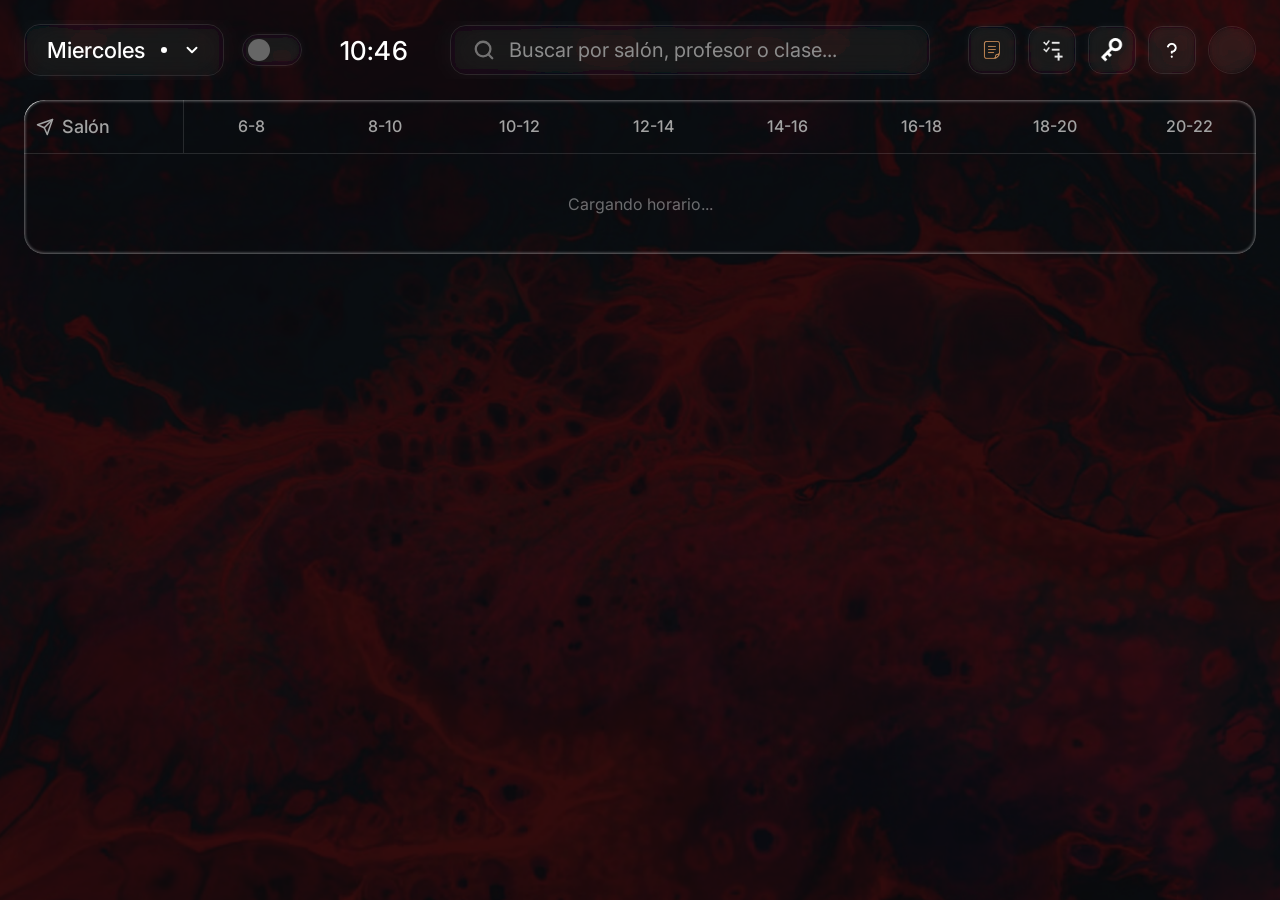
==== commit f5d0af61: "Update Import 2" ====
--- a/index.html
+++ b/index.html
@@ -753,7 +753,6 @@
         <a href="passwords.html"><button class="glass-btn-icon" title="Passwords"><img src="img/Passwords.webp" alt="Passwords"></button></a>
         <a href="problemas.html"><button class="glass-btn-icon" title="Problems"><img src="img/Problems.webp" alt="Problems"></button></a>
         <button class="glass-btn-icon profile-btn" title="Iniciar sesión" id="btn-login">
-            <img src="img/Wizard.webp" alt="Perfil" class="profile-img" id="profile-img">
         </button>
     </div>
 </header>
@@ -1776,10 +1775,30 @@
         const{data:franjasData}=await supabaseClient.from('franjas').select('id,etiqueta');
         const salonMap=Object.fromEntries((salonesData||[]).map(s=>[s.nombre,s.id]));
         const franjaMap=Object.fromEntries((franjasData||[]).map(f=>[f.etiqueta,f.id]));
-        const{error:delError}=await supabaseClient.from('celdas').delete().eq('tipo','clase');
-        if(delError)throw delError;
-        const filas=datosImportacionPendiente.map(f=>({dia:f.dia,salon_id:salonMap[f.salon],franja_id:franjaMap[f.hora],tipo:'clase',nombre_clase:f.asignatura,profesor:f.docente,codigo:f.codigo,grupo:f.grupo})).filter(f=>f.salon_id&&f.franja_id);
-        for(let i=0;i<filas.length;i+=100){const{error:insError}=await supabaseClient.from('celdas').insert(filas.slice(i,i+100));if(insError)throw insError;}
+
+        const filas=datosImportacionPendiente.map(f=>({dia:f.dia,salon_id:salonMap[f.salon],franja_id:franjaMap[f.hora],tipo:'clase',nombre_clase:f.asignatura,profesor:f.docente,codigo:f.codigo,grupo:f.grupo,ausente:false})).filter(f=>f.salon_id&&f.franja_id);
+
+        // Upsert en vez de insert: si ya existe una fila en esa combinación
+        // día+salón+franja (por ejemplo, una celda marcada como Mantenimiento
+        // o Práctica Libre en una importación/edición anterior), la sobrescribe
+        // en vez de chocar con un error 409 de restricción única.
+        for(let i=0;i<filas.length;i+=100){
+            const{error:upsError}=await supabaseClient.from('celdas')
+                .upsert(filas.slice(i,i+100), {onConflict:'dia,salon_id,franja_id'});
+            if(upsError)throw upsError;
+        }
+
+        // Las celdas que antes eran 'clase' pero ya NO aparecen en el Excel nuevo
+        // (por ejemplo, si se redujo el horario) deben vaciarse, no quedar huérfanas.
+        const combosNuevos = new Set(filas.map(f=>`${f.dia}|${f.salon_id}|${f.franja_id}`));
+        const{data:clasesActuales}=await supabaseClient.from('celdas').select('id,dia,salon_id,franja_id').eq('tipo','clase');
+        const idsAVaciar=(clasesActuales||[])
+            .filter(c=>!combosNuevos.has(`${c.dia}|${c.salon_id}|${c.franja_id}`))
+            .map(c=>c.id);
+        if(idsAVaciar.length>0){
+            await supabaseClient.from('celdas').delete().in('id',idsAVaciar);
+        }
+
         alert(`Horario importado correctamente: ${filas.length} clases cargadas.`);
         document.getElementById('import-backdrop').classList.remove('open');datosImportacionPendiente=null;
         invalidarCacheCeldas();await recargarHorarioCompleto();
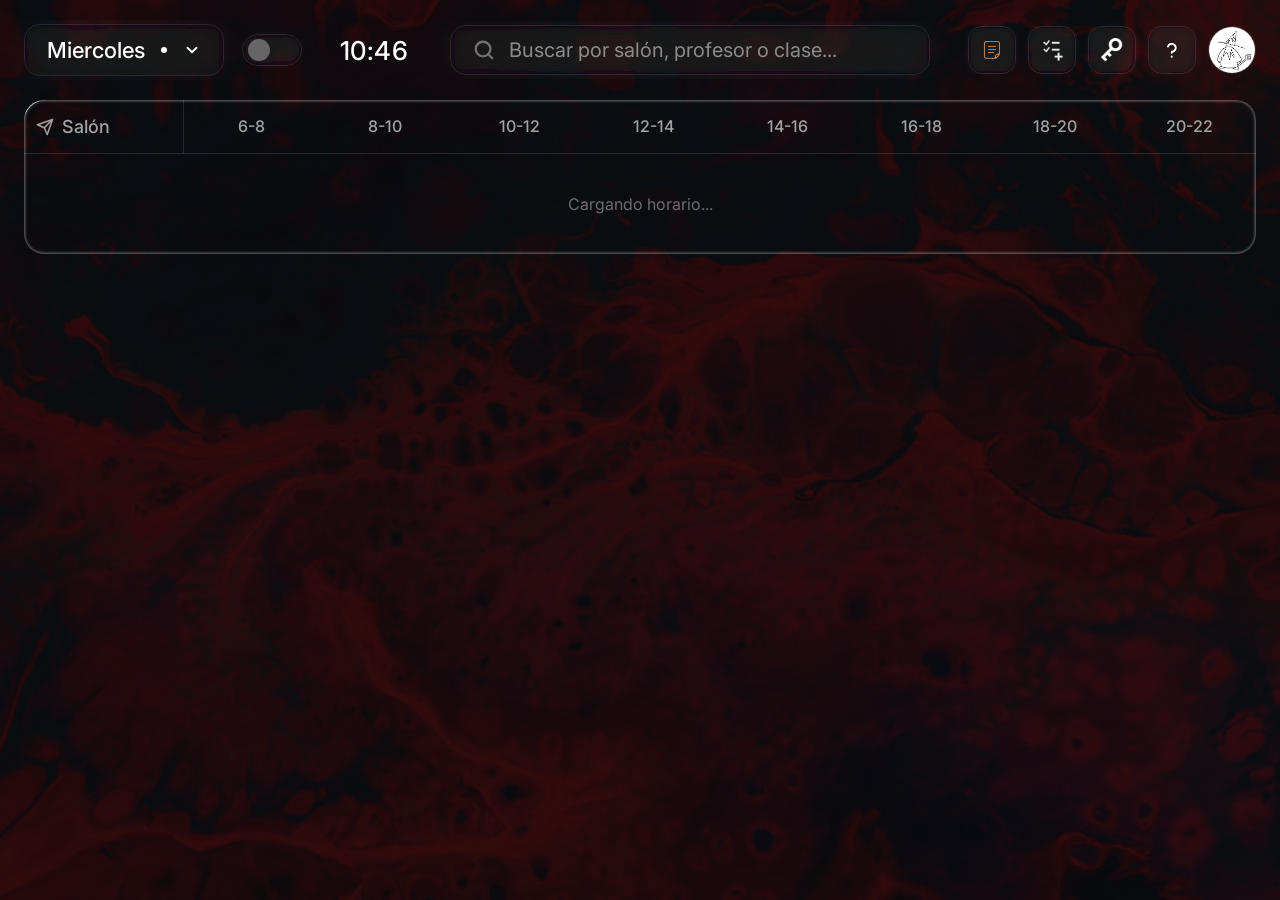
==== commit 20de1ee6: "Update Wizard Image" ====
--- a/index.html
+++ b/index.html
@@ -753,6 +753,7 @@
         <a href="passwords.html"><button class="glass-btn-icon" title="Passwords"><img src="img/Passwords.webp" alt="Passwords"></button></a>
         <a href="problemas.html"><button class="glass-btn-icon" title="Problems"><img src="img/Problems.webp" alt="Problems"></button></a>
         <button class="glass-btn-icon profile-btn" title="Iniciar sesión" id="btn-login">
+            <img src="img/Wizard.webp" alt="Perfil" class="profile-img" id="profile-img">
         </button>
     </div>
 </header>
